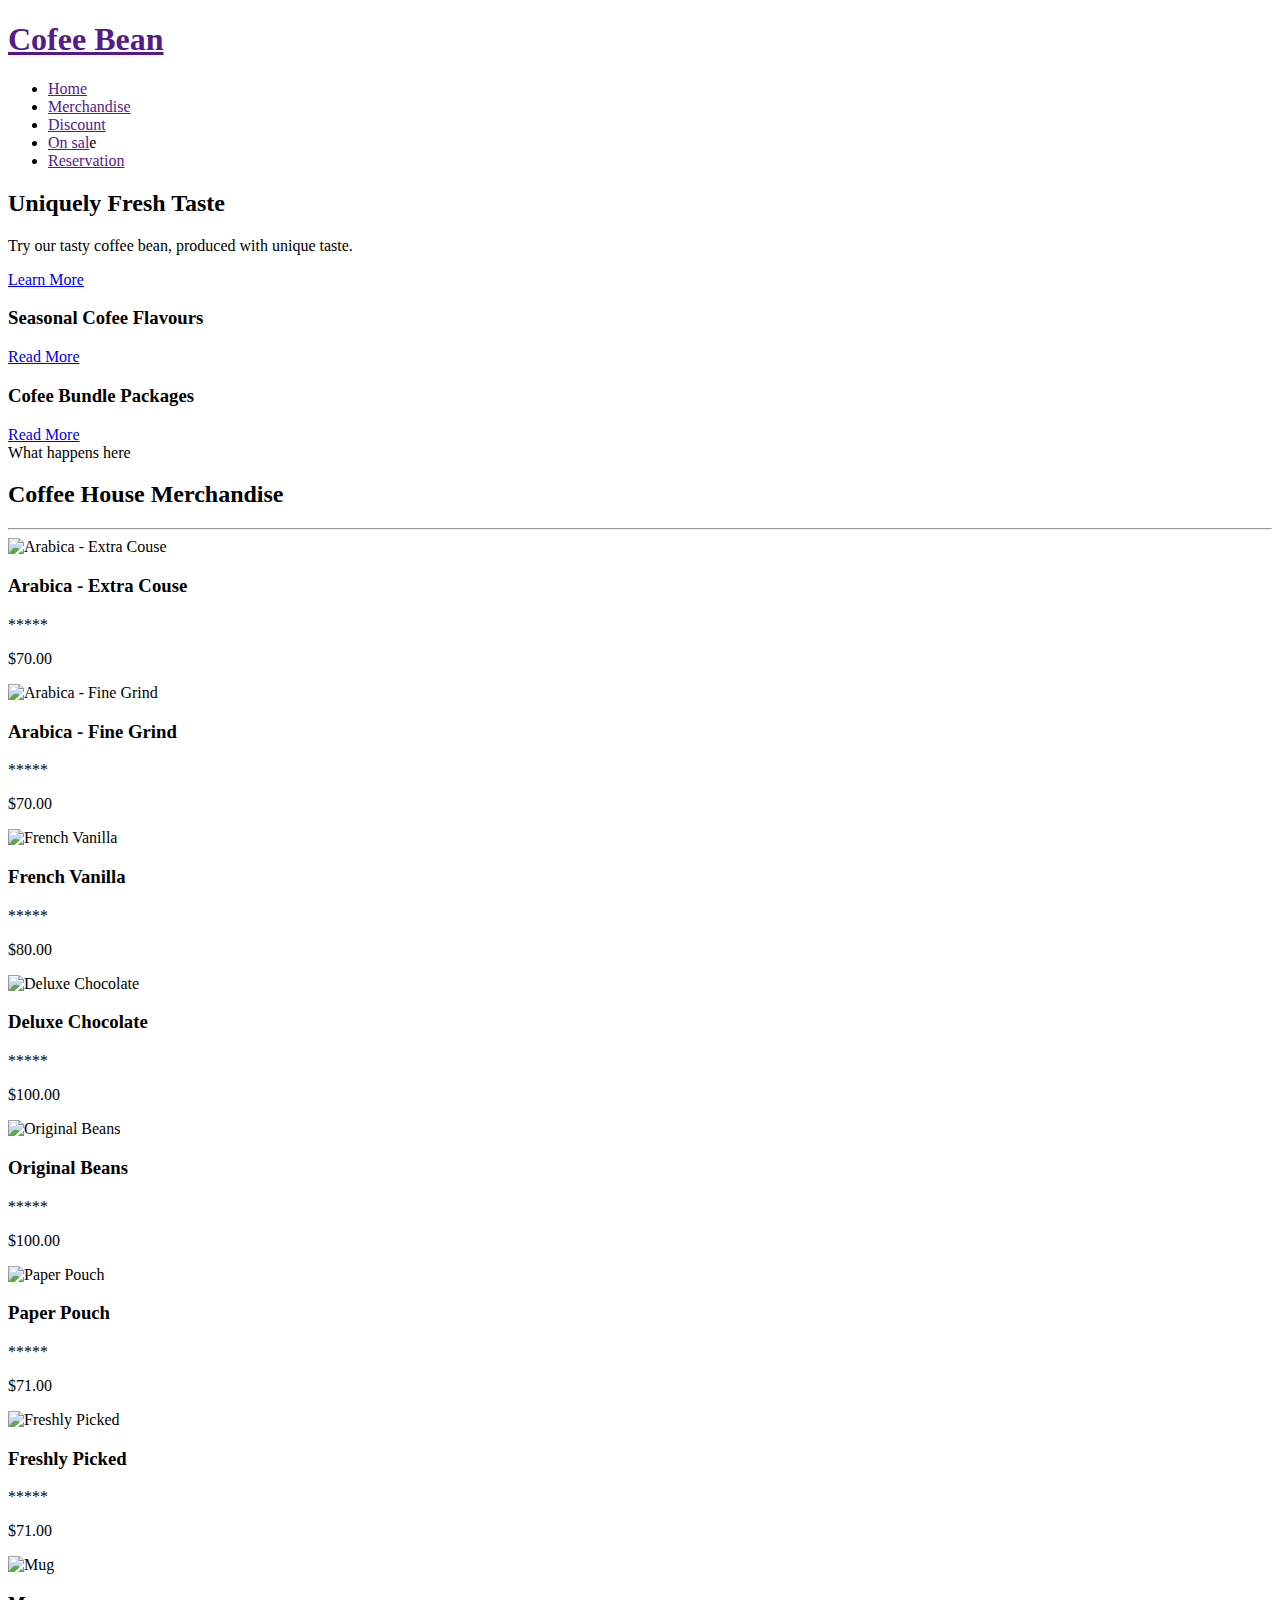
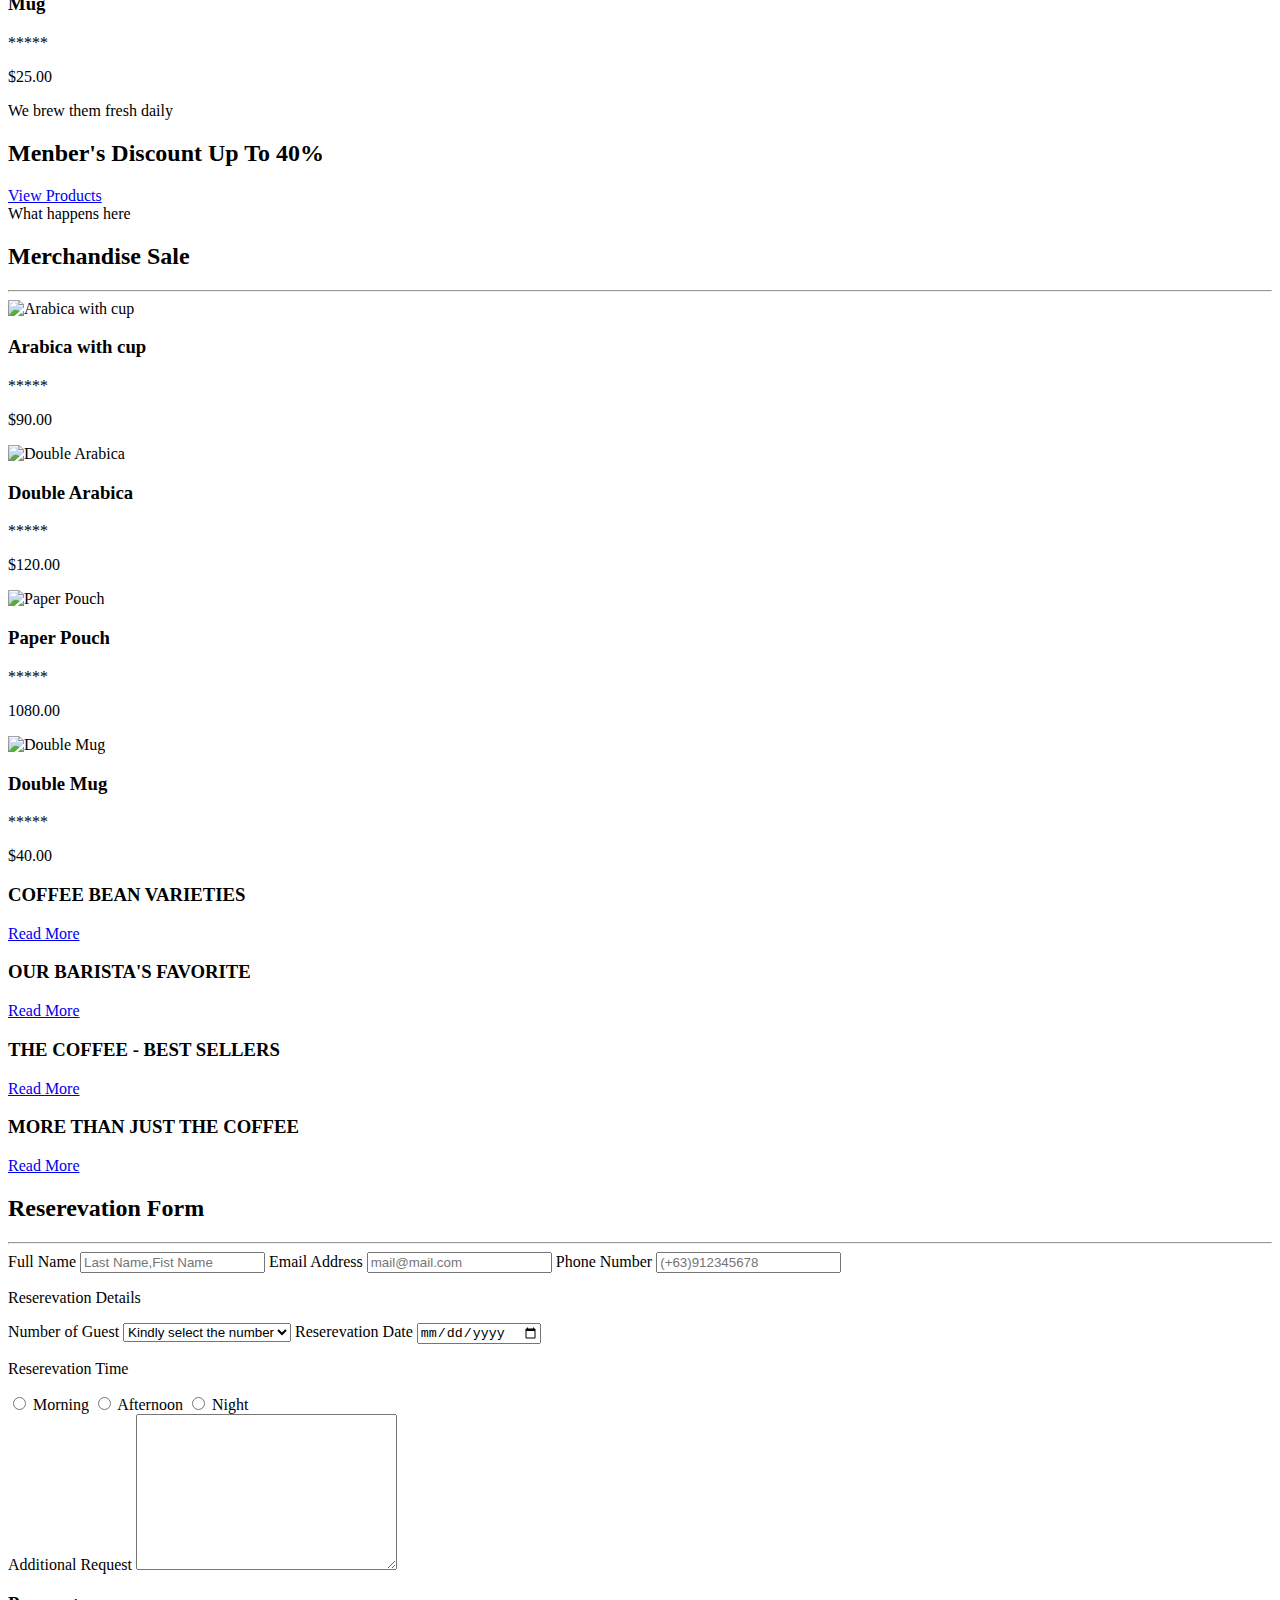
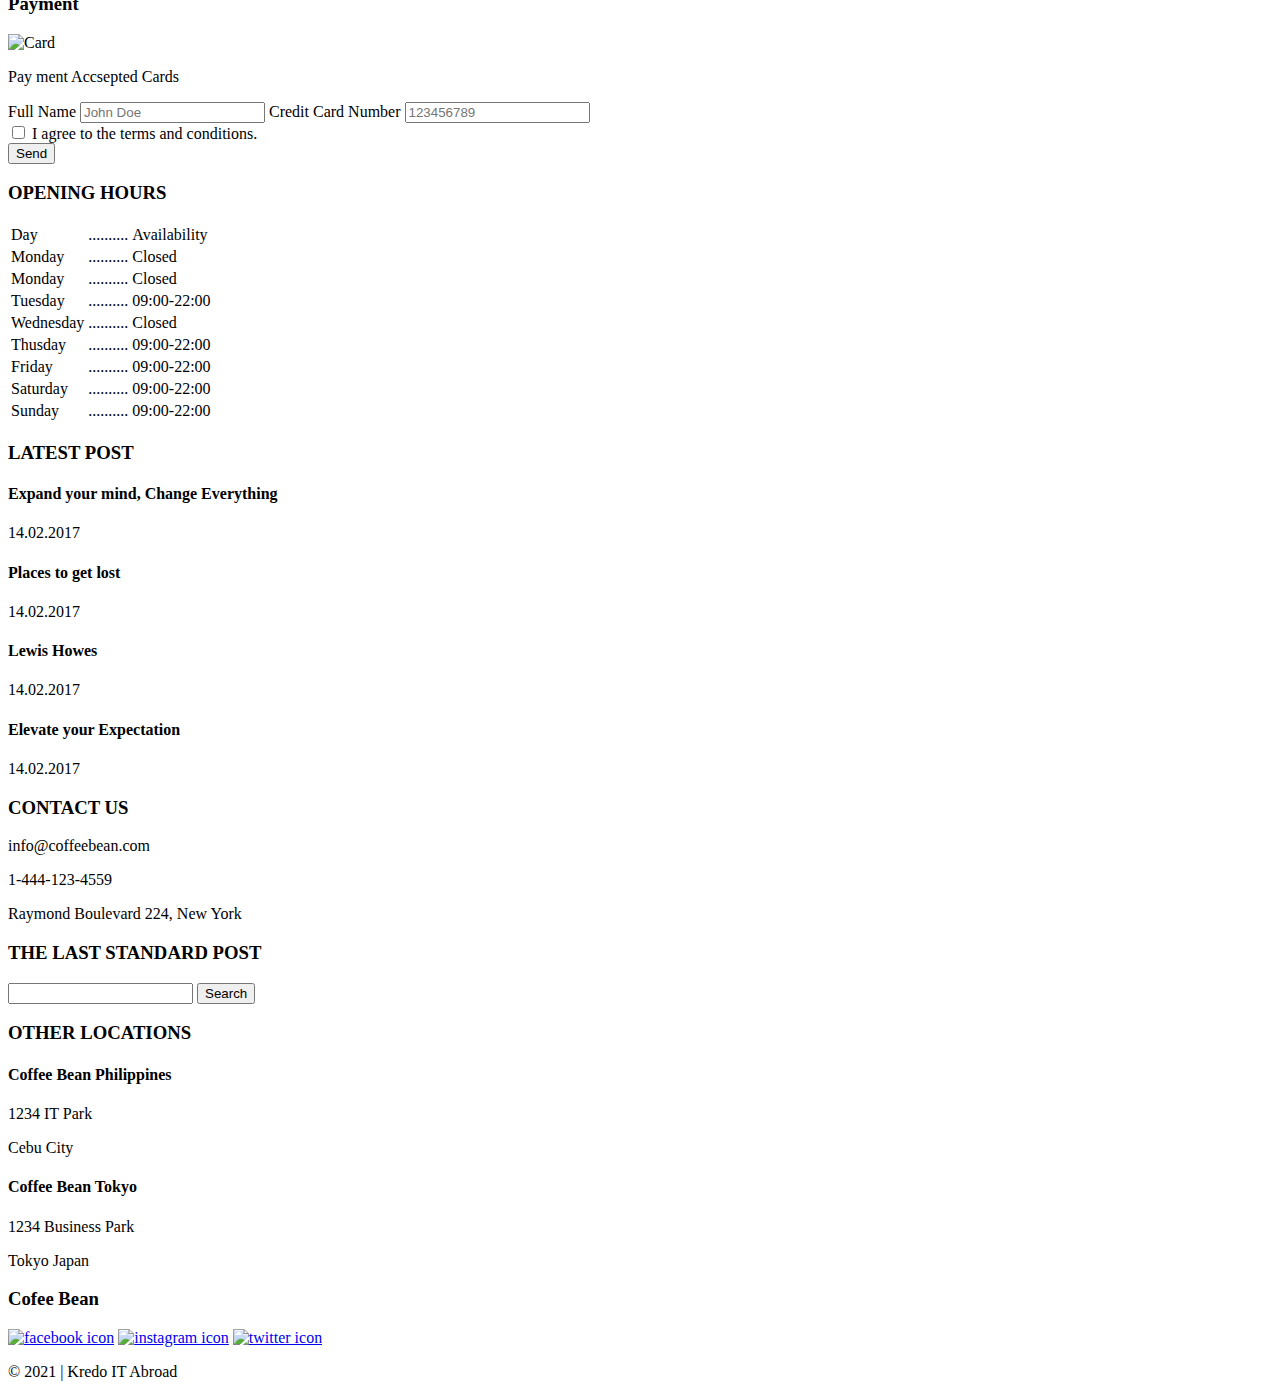
==== index.html @ 8b47f114 "first commit" ====
<!DOCTYPE html>
<html lang="en">
<head>
  <meta charset="UTF-8">
  <meta http-equiv="X-UA-Compatible" content="IE=edge">
  <meta name="viewport" content="width=device-width, initial-scale=1.0">
  <title>Coffee Bean</title>
  <link rel="stylesheet" href="../cofee-bean/assets/styles/style.css">
</head>
<body>
  <div class="wrapper">
    <!-- header section 1 -->
    <div class="nav">
      <h1><a href="">Cofee Bean</a></h1>
      <ul>
        <li><a href="">Home</a></li>
        <li><a href="">Merchandise</a></li>
        <li><a href="">Discount</a></li>
        <li><a href="">On sal</a>e</li>
        <li><a href="">Reservation</a></li>
      </ul>
    </div>

    <!-- Banner Area -->
    <div class="banner" id="banner">
      <div class="banner-text">
        <h2> Uniquely <span> Fresh Taste </span> </h2>
        <p> Try our tasty coffee bean, produced with unique taste. </p>
        <a href="#"> Learn More </a>
      </div>
    </div>

    <!-- Ads Area -->
    <div class="ads" id="ads">

      <div class="ads-items ads-item1">
        <div class="ads-text">
          <h3>Seasonal Cofee Flavours</h3>
          <a href="#"> Read More </a>
        </div>
      </div>
        <div class="ads-items ads-item2">
          <div class="ads-text">
            <h3> Cofee Bundle Packages</h3>
            <a href="#"> Read More </a>
          </div>
        </div>
      
    </div>

    <!-- Merchandaise Area -->
    <div class="merch" id="merch">
      <div class="section-header">
          <span>What happens here</span>
          <h2>Coffee House Merchandise</h2>
          <hr>
      </div>

      <div class="merch-gallery">
          <div class="merch-items">
            <img src="../cofee-bean/assets/images/merch-img1.jpg"   alt="Arabica - Extra Couse">
            <h3>Arabica -  Extra Couse</h3>
            <span>*****</span>
            <p>$70.00</p>
          </div>
          <div class="merch-items">
          <img src="../cofee-bean/assets/images/merch-img2.jpg"   alt="Arabica - Fine Grind">
          <h3>Arabica - Fine Grind</h3>
          <span>*****</span>
          <p>$70.00</p>
          </div>
          <div class="merch-items">
        <img src="../cofee-bean/assets/images/merch-img3.jpg"   alt="French Vanilla">
        <h3>French Vanilla</h3>
        <span>*****</span>
        <p>$80.00</p>
          </div>
          <div class="merch-items">
        <img src="../cofee-bean/assets/images/merch-img4.jpg"   alt="Deluxe Chocolate">
        <h3>Deluxe Chocolate</h3>
        <span>*****</span>
        <p>$100.00</p>
          </div>
          <div class="merch-items">
        <img src="../cofee-bean/assets/images/merch-img5.jpg"   alt="Original Beans">
        <h3>Original Beans</h3>
        <span>*****</span>
        <p>$100.00</p>
          </div>
          <div class="merch-items">
        <img src="../cofee-bean/assets/images/merch-img6.jpg"   alt="Paper Pouch">
        <h3>Paper Pouch</h3>
        <span>*****</span>
        <p>$71.00</p>
          </div>
          <div class="merch-items">
        <img src="../cofee-bean/assets/images/merch-img7.jpg"   alt="Freshly Picked">
        <h3>Freshly Picked</h3>
        <span>*****</span>
        <p>$71.00</p>
          </div>
          <div class="merch-items">
        <img src="../cofee-bean/assets/images/merch-img8.jpg"   alt="Mug">
        <h3>Mug</h3>
        <span>*****</span>
        <p>$25.00</p>
          </div>
      </div>
    </div>

    <!-- Discount Area -->
    <div class="discount" id="discount">
      <div class="discount-text">
        <span> We brew them fresh daily </span>
        <h2> Menber's Discount Up To 40%</h2>
        <a href="#">View Products</a>
      </div>
    </div>


 <!-- Merchandaise Area No2 -->
 <div class="merch" id="merch">
  <div class="section-header">
      <span>What happens here</span>
      <h2>Merchandise Sale</h2>
      <hr>
  </div>

  <div class="merch-gallery">
      <div class="merch-items">
        <img src="../cofee-bean/assets/images/merch-img9.jpg"   alt="Arabica with cup">
        <h3>Arabica with cup</h3>
        <span>*****</span>
        <p>$90.00</p>
      </div>
      <div class="merch-items">
        <img src="../cofee-bean/assets/images/merch-img10.jpg"   alt="Double Arabica">
        <h3>Double Arabica</h3>
        <span>*****</span>
        <p>$120.00</p>
      </div>
      <div class="merch-items">
        <img src="../cofee-bean/assets/images/merch-img11.jpg"   alt=" Paper Pouch ">
        <h3>Paper Pouch</h3>
        <span>*****</span>
        <p>1080.00</p>
      </div>
      <div class="merch-items">
        <img src="../cofee-bean/assets/images/merch-img12.jpg"   alt="Double Mug">
        <h3>Double Mug</h3>
        <span>*****</span>
        <p>$40.00</p>
      </div>
    </div>
  </div>

<!-- Ads Area no2 -->
<div class="ads" id="ads-2">

  <div class="ads-items ads-item3">
    <div class="ads-text">
      <h3>COFFEE BEAN VARIETIES</h3>
      <a href="#"> Read More </a>
    </div>
  </div>
    <div class="ads-items ads-item4">
      <div class="ads-text">
        <h3> OUR BARISTA'S FAVORITE</h3>
        <a href="#"> Read More </a>
      </div>
    </div>
    <div class="ads-items ads-item5">
      <div class="ads-text">
        <h3>THE COFFEE - BEST SELLERS</h3>
        <a href="#"> Read More </a>
      </div>
    </div>
      <div class="ads-items ads-item6">
        <div class="ads-text">
          <h3> MORE THAN JUST THE COFFEE </h3>
          <a href="#"> Read More </a>
        </div>
      </div>
  
    
</div>


<!-- reservation form -->

<div class="reserevation" id="reservation">
    <div class="section-header">
        <h2> Reserevation Form </h2>
        <hr>
    </div>
    <form action="" method="">
      <div class="form-group">
          <label for="full-name">Full Name</label>
          <input type="text" id="full-name" name="full_name" placeholder="Last Name,Fist Name" required>
          <label for="email">Email Address</label>
          <input type="email" id="email" name="email" placeholder="mail@mail.com" required>
          <label for="phone-number">Phone Number</label>
          <input type="tel" id="phone-number" name="phone_number" placeholder="(+63)912345678">

          <p>Reserevation Details</p>

          <label for="guest-num">Number of Guest</label>
          <select name="guest_number" id="guest-number" required>
            <option value= "selected displed" > Kindly select the number </option>
            <option value= "1" > 1 </option>
            <option value= "2" > 2 </option>
            <option value= "3" > 3 </option>
            <option value= "4" > 4 </option>
            <option value= "more than 4" > More than 4 </option>
          </select>

          <label for="res-date">Reserevation Date </label>
            <input type="date" name="res-date" id="res-date" required>
          
          <p>Reserevation Time</p>
          
          <div class="res-time">
            <input type="radio" name="res-time" id="am" value="am">
            <label for="am"> Morning</label>
            <input type="radio" name="res-time" id="res_time">
            <label for="pm">Afternoon</label>
            <input type="radio" name="res-time" id="res_time">
            <label for="night"> Night </label>
          </div>
          




      </div>
      <div class="form-group">
        <label for="requests"> Additional Request </label>
        <textarea name="requests" id="requests" cols="30" rows="10"></textarea>

        <h3> Payment </h3>
        <div class="icons"><img src="../cofee-bean/assets/images/reservation-cards.png" alt="Card"></div>
        
        <p> Pay ment Accsepted Cards</p>
        <label for="cc-name"> Full Name </label>
        <input type="text" name="cc_name" id="cc-name" placeholder="John Doe" required>
        <label for="cc-num"> Credit Card Number </label>
        <input type="number" name="cc_num" id="cc-num" placeholder="123456789" required>
        
        <div class="res-agreement">
            <input type="checkbox" name="agree" id="agree">
            <label for="checkbox">I agree to the terms and conditions.</label>
        </div>
        <input type="submit" value="Send" name="submit" id="submit">
        <!-- <input type="submit" value="Send" name="submit" > -->
      </div>
    </form>
  </div>

  <!--  footer area  -->

  <div class="footer">
    <div class="footer-contents">
        <div class="footer-widgets">
          <h3>OPENING HOURS</h3>
          <table>
            <tr>
              <td>Day</td>
              <td>..........</td>
              <td>Availability</td>
            </tr>

            <tr>
              <td>Monday</td>
              <td>..........</td>
              <td>Closed</td>
            </tr>
            <tr>
              <td>Monday</td>
              <td>..........</td>
              <td>Closed</td>
            </tr>
            <tr>
              <td>Tuesday</td>
              <td>..........</td>
              <td>09:00-22:00</td>
            </tr><tr>
              <td>Wednesday</td>
              <td>..........</td>
              <td>Closed</td>
            </tr><tr>
              <td>Thusday</td>
              <td>..........</td>
              <td>09:00-22:00</td>
            </tr>
            <tr>
              <td>Friday</td>
              <td>..........</td>
              <td>09:00-22:00</td>
            </tr>
            <tr>
              <td>Saturday</td>
              <td>..........</td>
              <td>09:00-22:00</td>
            </tr>
            <tr>
              <td>Sunday</td>
              <td>..........</td>
              <td>09:00-22:00</td>
            </tr>
          </table>
        </div>
        <div class="footer-widgets">
            <h3> LATEST POST </h3>

            <h4> Expand your mind, Change Everything </h4>
            <p> 14.02.2017 </p>

            <h4>Places to get lost</h4>
            <p>14.02.2017</p>

            <h4>Lewis Howes</h4>
            <p>14.02.2017</p>

            <h4>Elevate your Expectation</h4>
            <p>14.02.2017</p>
        </div>
        <div class="footer-widgets">
            <h3>CONTACT US</h3>
            <p>info@coffeebean.com</p>
            <p>1-444-123-4559</p>
            <p>Raymond Boulevard 224, New York</p>
            <h3>THE LAST STANDARD POST</h3>

            <label for="site-search"></label>
            <input type="search" id="search" name="search">
            <button>Search</button>
        </div>

        <div class="footer-widgets">
            <h3>OTHER LOCATIONS</h3>
            <h4>Coffee Bean Philippines</h4>
            <p>1234 IT Park</p>
            <p>Cebu City</p>
            <h4>Coffee Bean Tokyo</h4>
            <p>1234 Business Park</p>
            <p>Tokyo Japan</p>
        </div>
    </div>
    </div>
    <!-- footer social -->
        <div class="footer-social">
            <div class="soical-widgets">
                <h3>Cofee Bean</h3>
            </div>
            <div class="soical-widgets">
                <a href="http://www.facebook.com"><img src="../cofee-bean/assets/images/icon-fb.png" alt="facebook icon"></a>
                <a href="http://www.instagram.com"><img src="../cofee-bean/assets/images/icon-ig.png" alt="instagram icon"></a>
                <a href="http://www.twitter.com"><img src="../cofee-bean/assets/images/icon-tw.png" alt="twitter icon"></a>
            </div>
            <div class="soical-widgets">
                <p>&copy; 2021 | Kredo IT Abroad</p>
            </div>
        </div>


  </div>

  

    <!--  end of wrapper -->
</div>
</body>
</html>
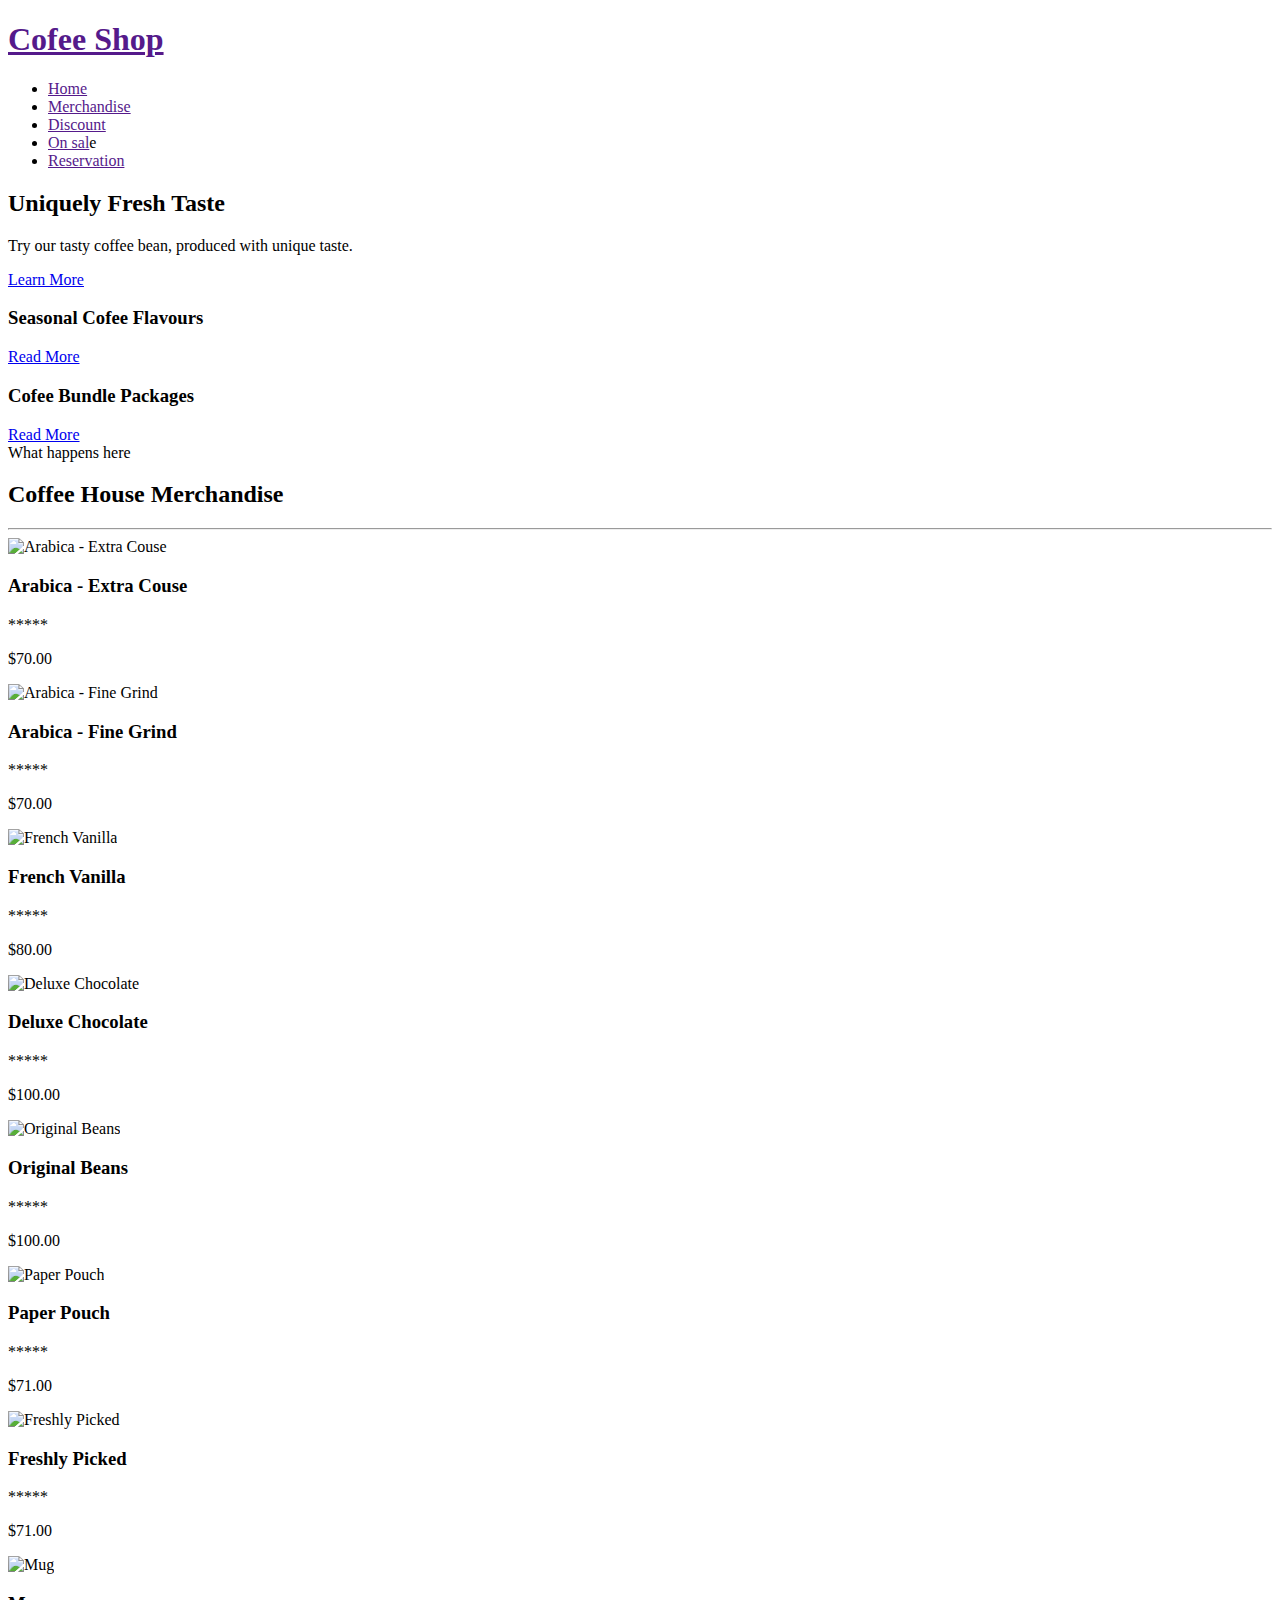
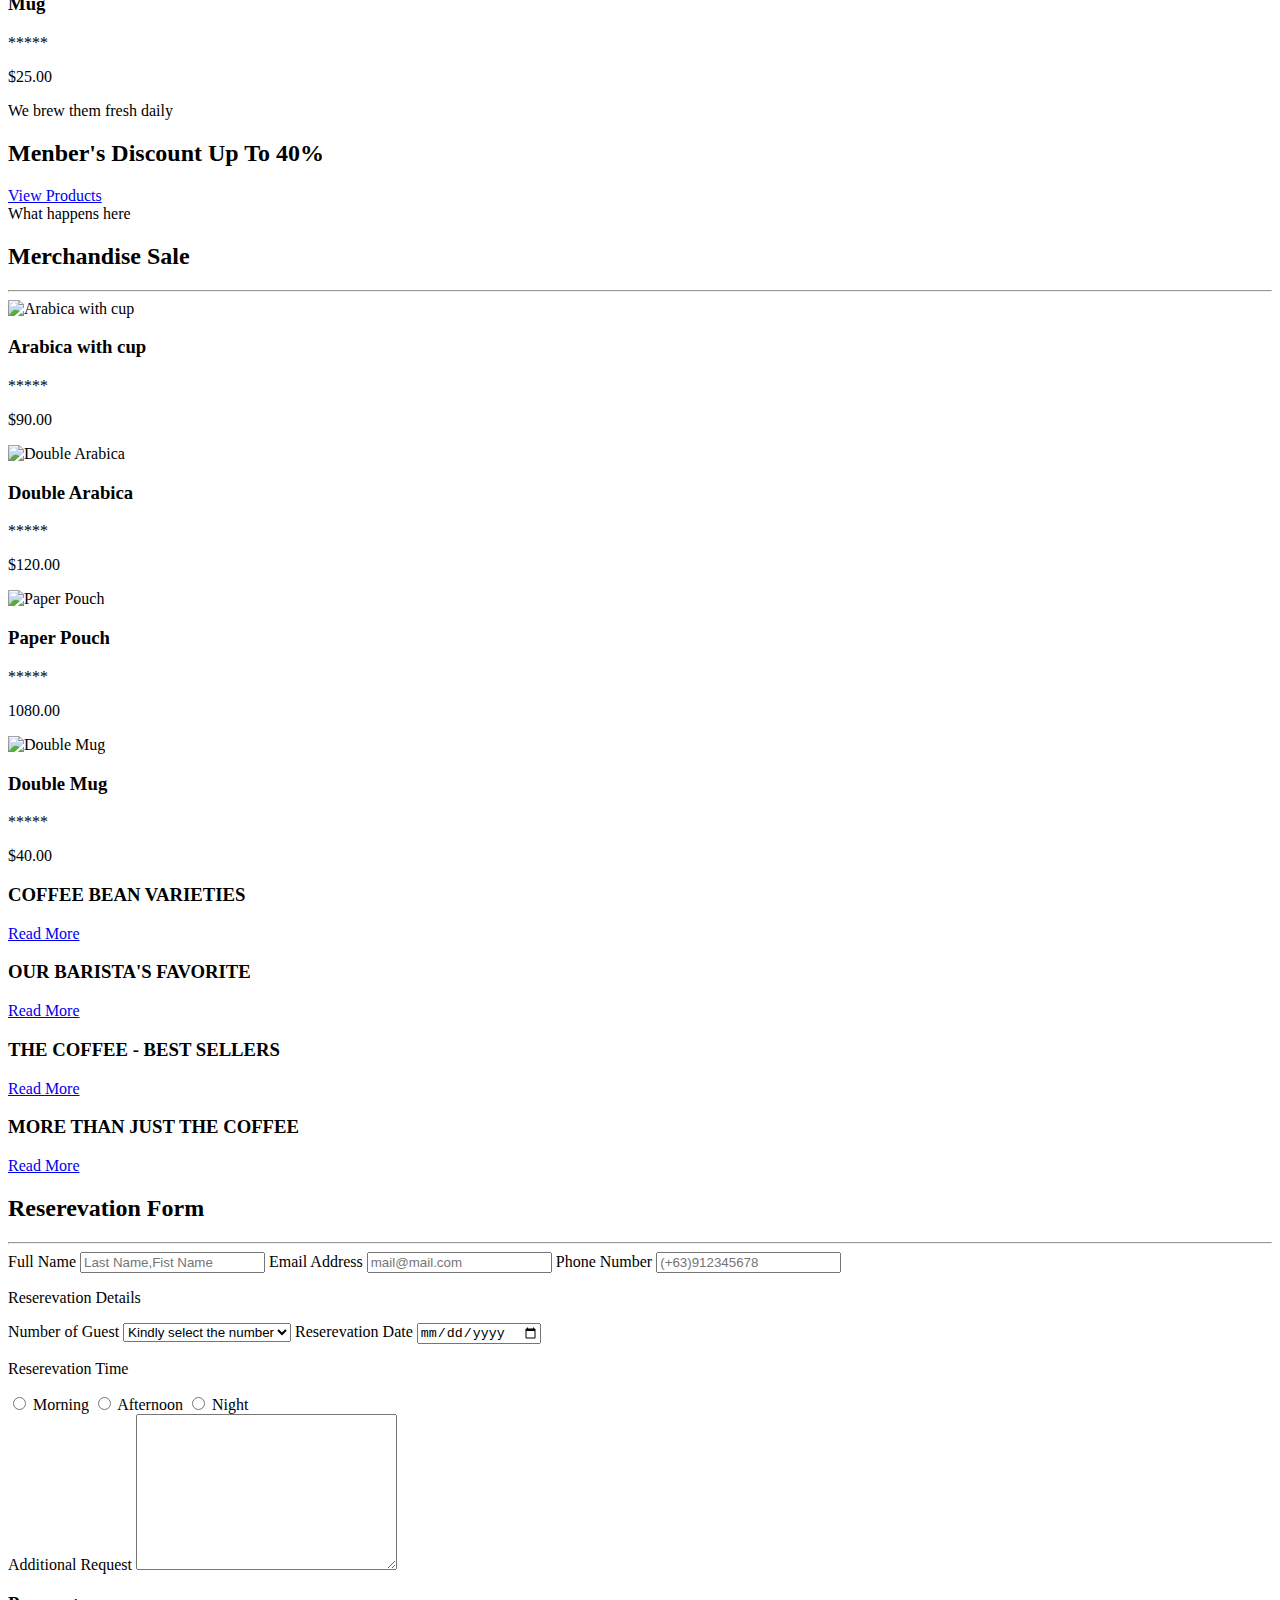
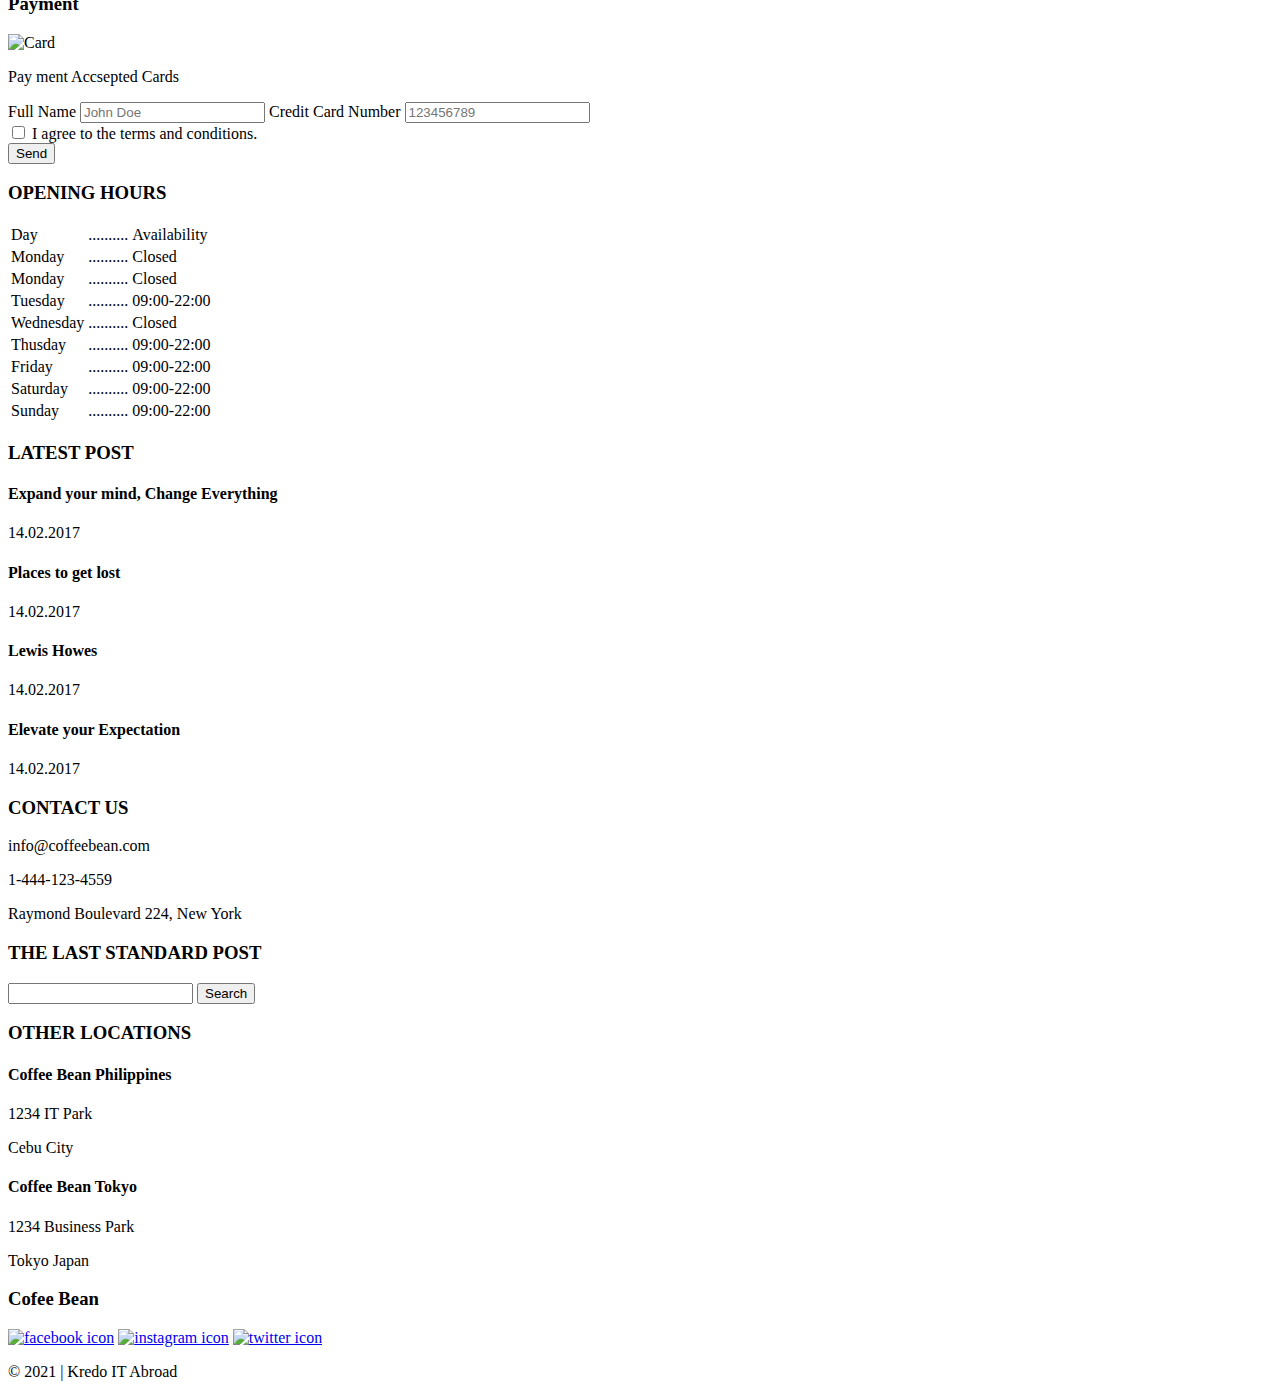
==== commit ee5baf6c: "name-change" ====
--- a/index.html
+++ b/index.html
@@ -11,7 +11,7 @@
   <div class="wrapper">
     <!-- header section 1 -->
     <div class="nav">
-      <h1><a href="">Cofee Bean</a></h1>
+      <h1><a href="">Cofee Shop</a></h1>
       <ul>
         <li><a href="">Home</a></li>
         <li><a href="">Merchandise</a></li>
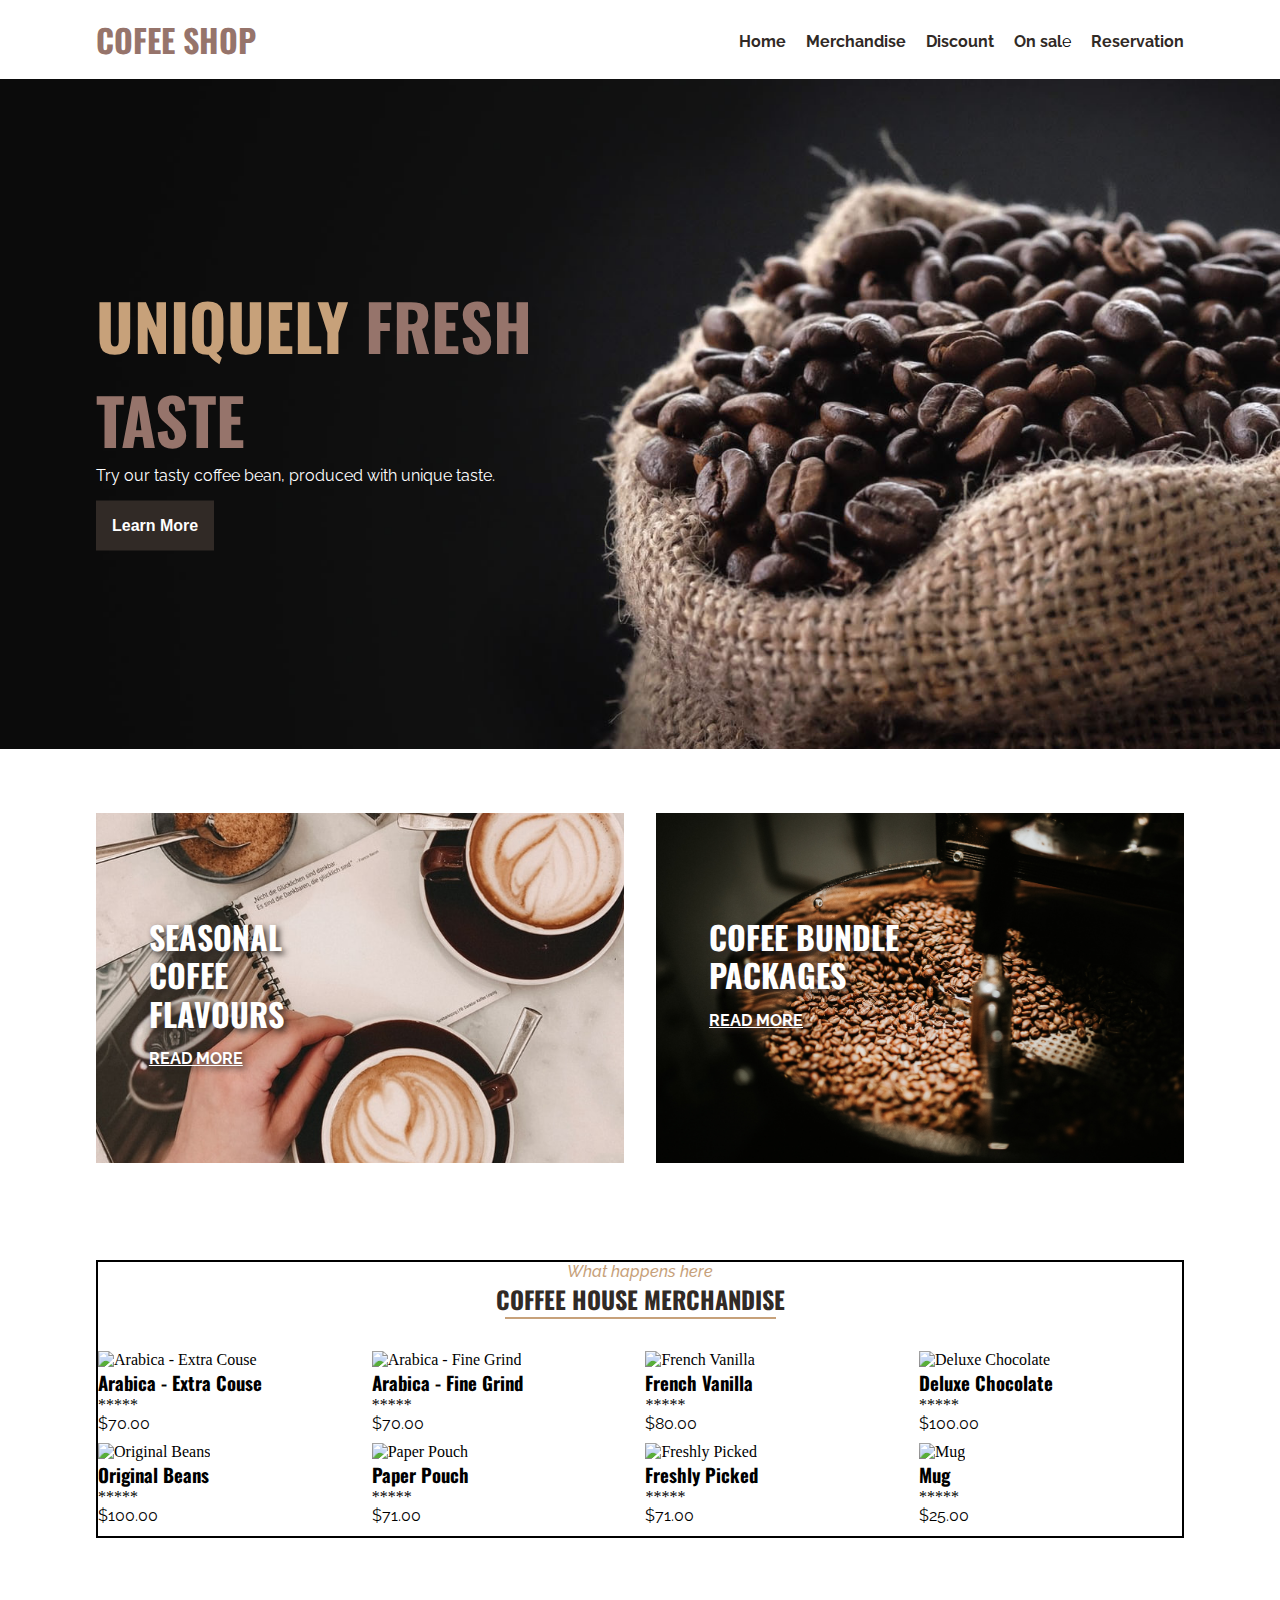
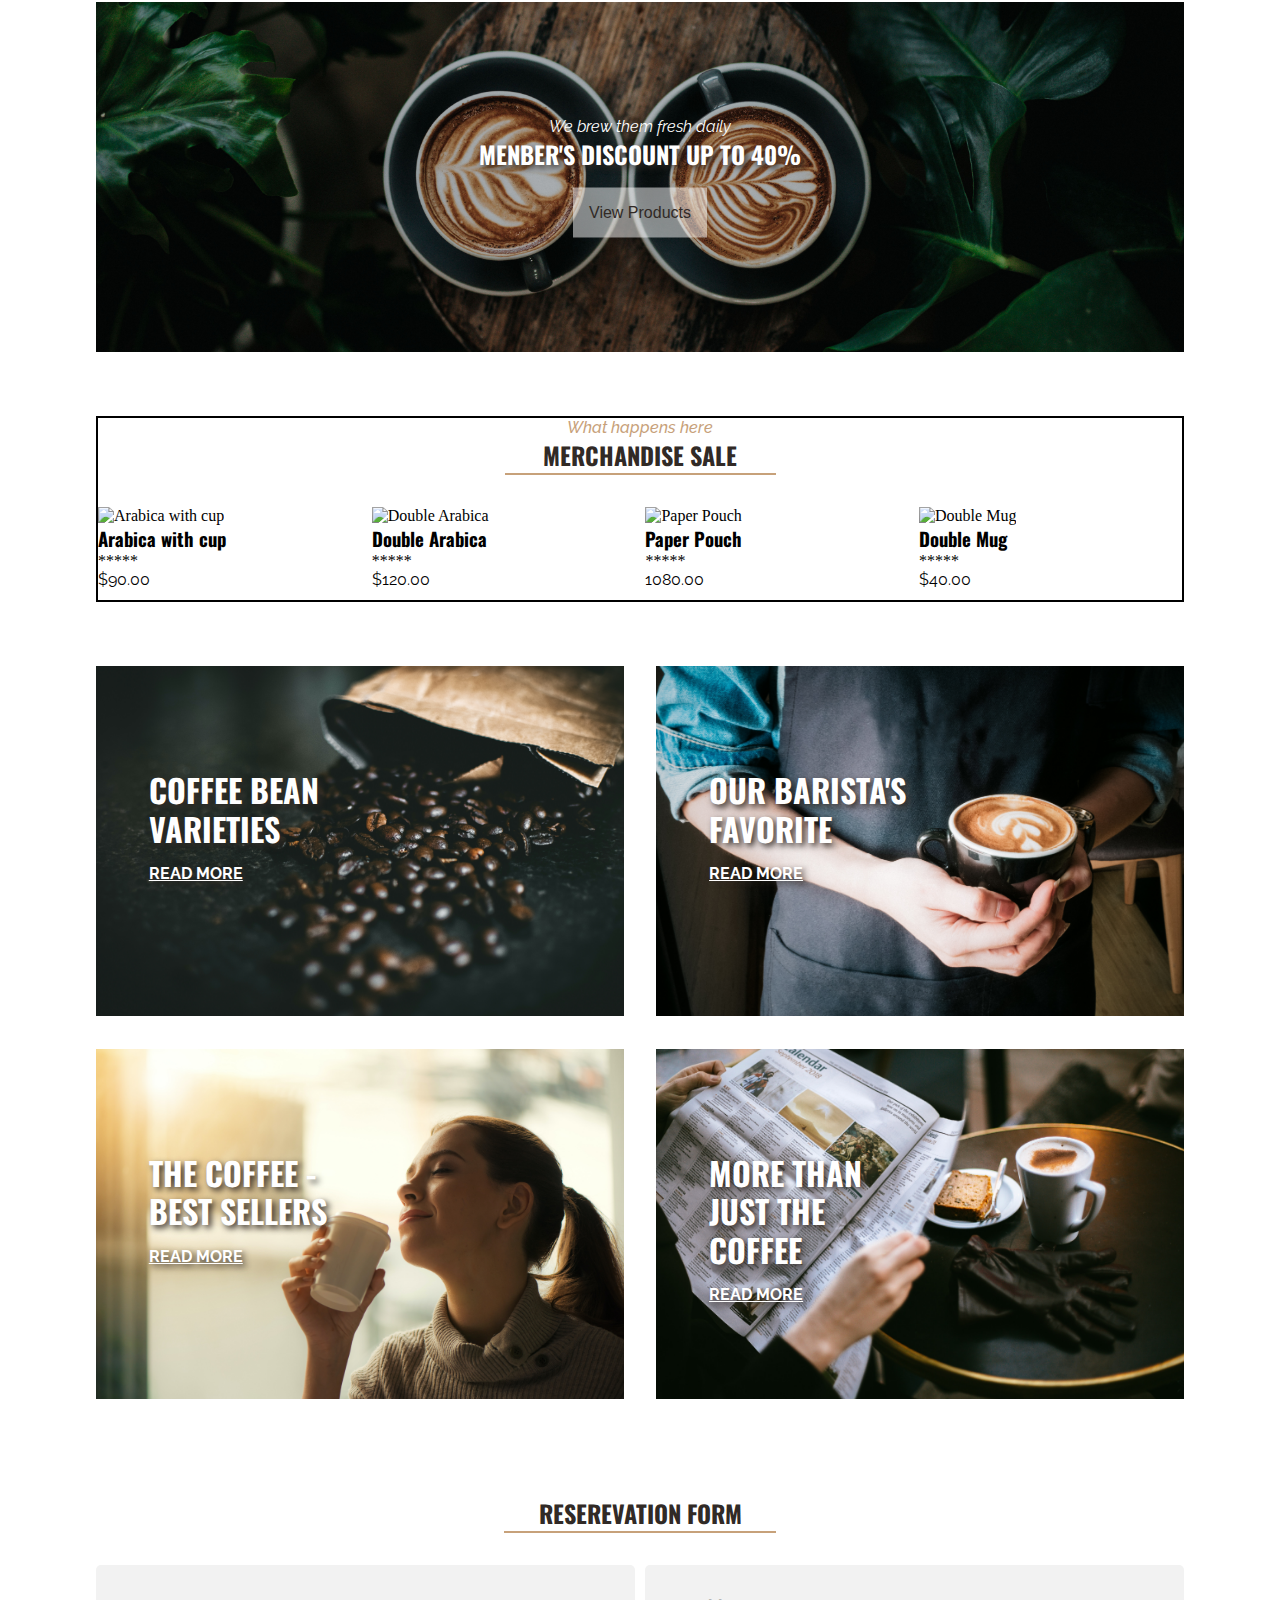
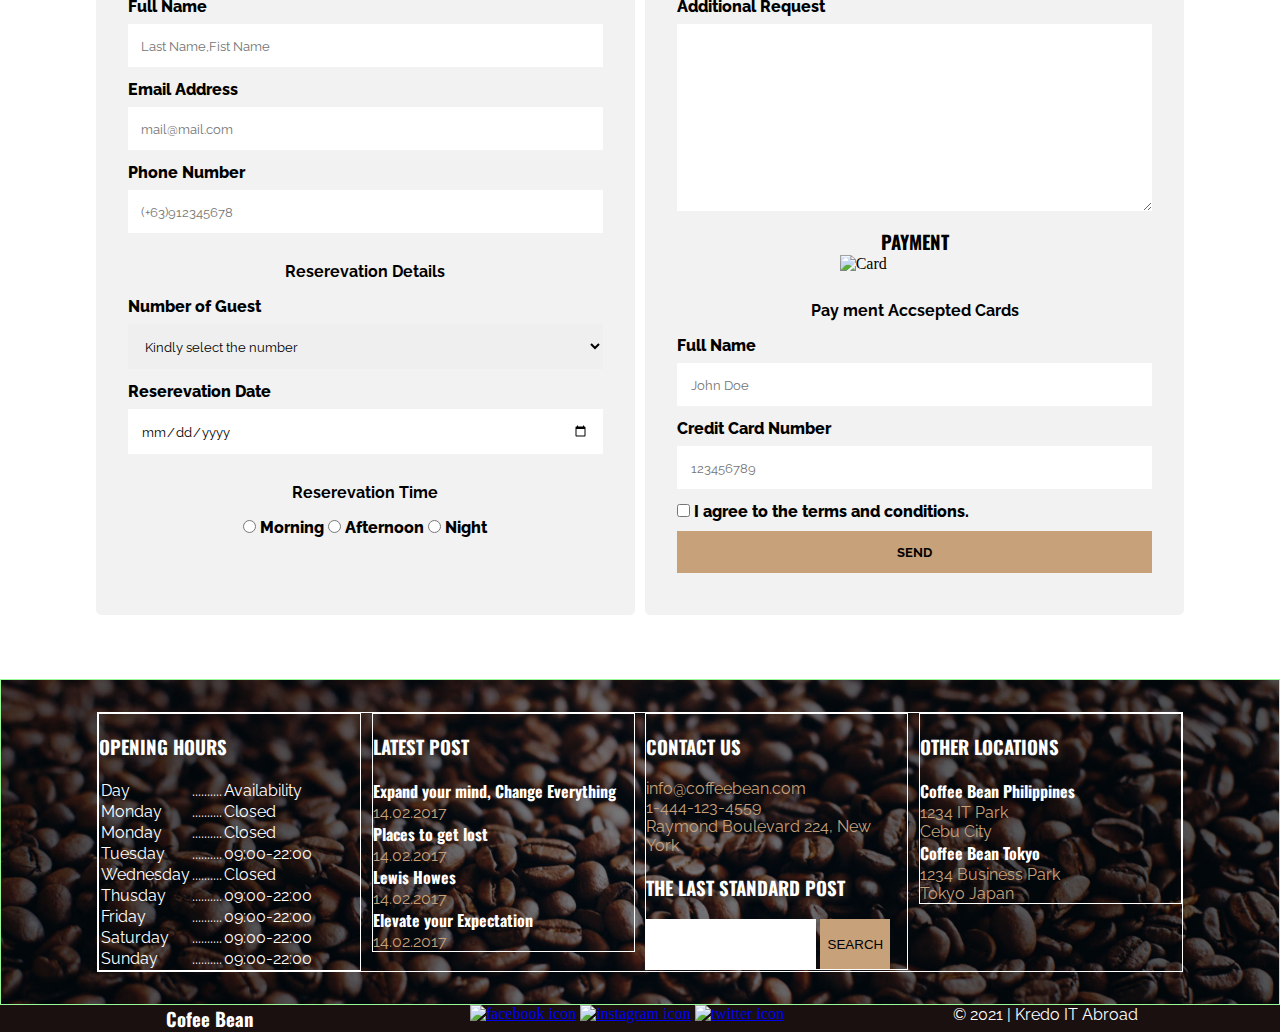
==== commit 8d822b41: "message-2" ====
--- a/index.html
+++ b/index.html
@@ -5,7 +5,7 @@
   <meta http-equiv="X-UA-Compatible" content="IE=edge">
   <meta name="viewport" content="width=device-width, initial-scale=1.0">
   <title>Coffee Bean</title>
-  <link rel="stylesheet" href="../cofee-bean/assets/styles/style.css">
+  <link rel="stylesheet" href="assets/styles/style.css">
 </head>
 <body>
   <div class="wrapper">
--- a/assets/styles/style.css
+++ b/assets/styles/style.css
@@ -0,0 +1,569 @@
+@import url('https://fonts.googleapis.com/css2?family=Oswald:wght@700&family=Raleway&display=swap');
+
+/* 
+    font-family: 'Oswald', sans-serif;
+    font-family: 'Raleway', sans-serif;
+    color values:
+        #96746b
+        #c7a17a
+        #312a26
+        #ffffff
+        #f2f2f2
+ */
+
+ /* Reset Declaration */
+ *{
+  box-sizing: border-box;
+  margin: 0;
+  padding: 0;
+  border: 0;
+  outline: 0;
+ }
+
+ h1,h2,h3,h4,h5,h6{
+  font-family: 'Oswald', sans-serif;
+ }
+
+p,li,td,th,label{
+  font-family: 'Raleway', sans-serif;
+}
+
+.wrapper{
+  width: 100%;
+  margin: auto;
+}
+
+/* header section 1 */
+.nav{
+  /* border: 4px solid red; */
+  width: 85%;
+  margin: 1em auto;
+  overflow: auto;
+}
+.nav h1{
+  /* border: 2px dashed purple; */
+  float: left;
+  width: 50%;
+  text-transform: uppercase;
+}
+.nav ul{
+  /* border: 2px dashed green; */
+  float: left;
+  text-align: right;
+  padding-top: 1em;
+  width: 50%;
+}
+
+.nav h1 a{
+  font-family: 'Oswald',sans-serif;
+  color: #96746b;
+  text-decoration: none;
+}
+
+.nav ul li {
+  display: inline-block;
+  margin-left: 1em;
+}
+
+.nav ul a {
+  font-family: 'Ralway' sans-serif;
+  font-weight: 700;
+  color: #312a26;
+  text-decoration: none;
+}
+
+/* 2. Banner Area */
+.banner {
+  background-image: url(../images/banner-bg.jpg);
+  background-size: cover;
+  background-position: center;
+  position: relative;
+  width: 100%;
+  height: 670px;
+}
+
+.banner-text {
+  position: absolute;
+  top: 50%;
+  left: 7.5%;
+  width: 45%;
+  transform: translateY(-50%);
+}
+
+.banner-text h2 {
+  color: #c7a17a;
+  font-size: 4em;
+  text-transform: uppercase;
+}
+
+.banner-text h2 span {
+  color: #96746b;
+}
+
+.banner-text p {
+  color: white;
+}
+
+.banner a {
+  text-decoration: none;
+  display: inline-block;
+  padding: 1em;
+  background-color: #312a26;
+  color: #fff;
+  font-family: 'Ralway' , sans-serif;
+  font-weight: 700;
+  margin-top: 1em;
+}
+
+/*  3. Ads Area  */
+.ads {
+  /* background-color: purple; */
+  width: 85%;
+  margin: 4em auto;
+  overflow: auto;
+}
+
+.ads-items {
+  /* border: 2px solid white; */
+  width: 48.5%;
+  float: left;
+  height: 350px;
+  background-size: cover;
+  background-position: center;
+  position: relative;
+  margin-bottom: 3%;
+}
+
+/* 3 ads here myself   */
+
+.ads-item1 {
+  background-image: url(../images/ads-img1.jpg);
+  color: #fff;
+  margin-right: 3%;
+}
+
+.ads-item2 {
+  background-image: url(../images/ads-img2.jpg);
+  color: #fff;
+}
+
+.ads-text {
+  /* border: 2px solid white; */
+  width: 40%;
+  position: absolute;
+  top: 30%;
+  left: 10%;
+}
+
+.ads-text h3 {
+  color: #ffffff;
+  text-transform: uppercase;
+  font-size: 2em;
+  line-height: 1.2em;
+  text-shadow: 3px 3px 6px #312a26;
+}
+
+.ads-text a {
+  color: #ffffff;
+  text-transform: uppercase;
+  font-family: 'Raleway',sans-serif;
+  text-shadow: 3px 3px 6px #312a26;
+  font-weight: 700;
+  margin-top: 1em;
+  display: inline-block;
+}
+
+/* <!-- Merchandaise Area --> */
+
+.merch{
+  width: 85%;
+  margin: 4em auto;
+  border: 2px solid black;
+}
+
+.section-header{
+  /* border: 2px solid rgb(47, 0, 255); */
+  text-align: center;
+}
+
+.section-header span{
+  font-family: 'Raleway',sans-serif;
+  color: #c7a17a;
+  font-weight: 500;
+  font-style: italic;
+}
+
+.section-header h2{
+  text-transform: uppercase;
+  color: #312a26;
+}
+
+.section-header hr{
+  background-color: #c7a17a;
+  margin: auto;
+  height: 2px;
+  width: 25%
+}
+
+/*       merch-gallery        */
+.merch-gallery{
+  /* background-color: aqua; */
+  margin-top: 2em;
+  overflow: auto;
+  /* border: 2px solid black; */
+}
+
+.merch-items{
+  /* border: 2px solid black ; */
+  width: 24.25%;
+  /* 1-row 4-items margin-1%  (100/4)=25-4 */
+  float: left;
+  margin-right: 1%;
+  margin-bottom: 1%;
+}
+
+.merch-items img{
+  width: 100%;
+  height: 350px;
+  object-fit: cover;
+}
+
+.merch-items:nth-child(4),.merch-items:nth-child(8){
+  margin-right: 0;
+}
+
+
+/* discount area */
+.discount {
+  width: 85%;
+  margin: 4em auto;
+  background-image: url(../images/discount-img.jpg);
+  background-size: cover;
+  background-position: center;
+  height: 350px;
+  position: relative;
+}
+
+.discount-text{
+  text-align: center;
+  position: absolute;
+  top: 50%;
+  left: 50%;
+  width: 50%;
+  transform: translate(-50%,-50%);
+}
+
+.discount-text span{
+  font-family: 'Raleway',sans-serif;
+  color: #ffffff;
+  /* font-weight: 500; */
+  font-style: italic;
+}
+
+.discount-text h2{
+  text-transform: uppercase;
+  color: #ffffff;
+  text-shadow: 3px 3px 6px #312a26;
+
+}
+
+.discount-text a{
+  text-decoration: none;
+  display: inline-block;
+  padding: 1em;
+  background-color: rgba(255, 255, 255, 0.502);
+  color: #312a26;
+  font-family: 'Ralway' , sans-serif;
+  margin-top: 1em;
+}
+
+/* ads area no2 */
+.ads-item3 {
+  background-image: url(../images/ads-img3.jpg);
+  color: #fff;
+  margin-right: 3%;
+}
+
+.ads-item4 {
+  background-image: url(../images/ads-img4.jpg);
+  color: #fff;
+}
+
+.ads-item5 {
+  background-image: url(../images/ads-img5.jpg);
+  color: #fff;
+  margin-right: 3%;
+}
+
+.ads-item6 {
+  background-image: url(../images/ads-img6.jpg);
+  color: #fff;
+}
+
+/* resvation form*/
+
+.reserevation{
+  /* background-color: teal; */
+  width: 85%;
+  margin: 4em auto;
+}
+
+.form-group{
+  background-color: #f2f2f2;
+  width: 49.5%;
+  float: left;
+  margin-top: 2em;
+  height: 650px;
+  padding: 2em;
+  border-radius: 5px;
+  
+}
+
+.form-group:nth-child(1){
+  margin-right: 1%;
+}
+
+form{
+  overflow: auto;
+}
+
+
+form input,
+form label, 
+form select,
+form textarea{
+  /* border: 1px solid black; */
+  display: inline-block;
+  width: 100%;
+  font-family: 'Raleway' ,sans-serif;
+  padding: 1em;
+  margin-bottom: 1em;
+}
+
+form label{
+  font-weight: 800;
+  margin-bottom: 0.5em;
+  padding: 0;
+}
+
+form input {
+	margin-bottom: 1em;
+}
+
+.res-time {
+  text-align: center;
+}
+
+.res-time * {
+  width: auto;
+}
+
+form p {
+   margin: 1em;
+   text-align: center;
+   font-weight: 700;
+}
+
+form h3 {
+    text-align: center;
+    text-transform: uppercase;
+}
+
+.icons img {
+    display: block;
+    width: 150px;
+    height: 30px;
+    margin: auto;
+}
+
+.res-agreement * {
+    width: auto;
+    /* margin: 0%;
+    padding: 0%; */
+}
+
+/* 
+form input[type="submit"]{
+  background-color:#c7a17a;
+  font-weight: 700;
+  text-transform: uppercase;
+} */
+
+#submit{
+  background-color:#c7a17a;
+  font-weight: 700;
+  text-transform: uppercase;
+}
+
+
+
+
+
+/* footer area */
+.footer {
+    background-image: url(../images/footer-img.jpg);
+    background-size: cover;
+    background-position: center;
+    padding-top: 2em;
+    padding-bottom: 2em;
+    border: 1px solid palegreen;
+}
+
+.footer-contents {
+    width: 85%;
+    margin: auto;
+    overflow: auto;
+    border: 1px solid white;
+}
+
+.footer-widgets{
+    border: 1px solid white;
+    float: left;
+    margin-right: 1%;
+    width: 24.25%;
+}
+
+.footer-widgets:nth-child(4) {
+    margin-right: 0;
+}
+
+.footer-widgets h3 {
+    color: #fff;
+    text-transform: uppercase;
+    text-shadow: 3px 3px 6px #312a26;
+    margin-top: 1em;
+    margin-bottom: 1em;
+}
+
+.footer-widgets h4 {
+    color: #fff;
+}
+
+.footer-widgets p {
+    color: #c7a17a;
+}
+
+.footer-widgets table {
+    color: #fff;
+}
+
+input[type="search"] {
+    height: 50px;
+    width: 170px;
+}
+
+.footer-widgets button {
+    height: 50px;
+    width: 70px;
+    text-transform: uppercase;
+    background-color:#c7a17a;
+}
+
+.footer-social {
+    width: 100%;
+    background-color: #19100f;
+    color: #fff;
+    overflow: auto;
+}
+
+.soical-widgets {
+    width: 32.66%;
+    /* border: 1px solid ; */
+    float: left;
+    text-align: center;
+}
+
+ .soical-widgets img {
+   /* border: 1px solid yellow; */
+   /* background-size: cover; */
+   width: 1.5em;
+   /* height: 1.5em; */
+   /* float: left; */
+   /* margin-left: 5em; */
+
+}
+
+
+
+
+
+
+  /* border: 2px solid black; */
+  /* background-color:#c7a17a; */
+  /* width: auto; */
+  /* height: 3em; */
+
+
+/*
+#full-name{
+  border: 2px solid black;
+  width: 570px;
+  height: 40px;
+}
+
+#email{
+  border: 2px solid black;
+  width: 570px;
+  height: 40px;
+}
+
+#guest-number{
+  border: 2px solid black;
+  width: 570px;
+  height: 40px;
+}
+
+#phone-number{
+  border: 2px solid black;
+  width: 570px;
+  height: 40px;
+}
+
+#res-date{
+  border: 2px solid black;
+  width: 570px;
+  height: 40px;
+}
+
+
+.reserevation p{
+  text-align: center;
+  margin: 1em auto;
+}
+
+.res-time{
+  text-align: center;
+}
+
+.res-time label{
+  display: inline;
+}
+
+#requests{
+  border: 2px solid black;
+  width: 570px;
+  position: static;
+}
+
+#cc-name{
+  border: 2px solid black;
+  width: 570px;
+  height: 40px;
+}
+
+#cc-num{
+  border: 2px solid black;
+  width: 570px;
+  height: 40px;
+}
+
+#submit{
+  border: 2px solid black;
+  background-color:#c7a17a;
+  width: 570px;
+  height: 3em;
+}
+*/
+
+
+
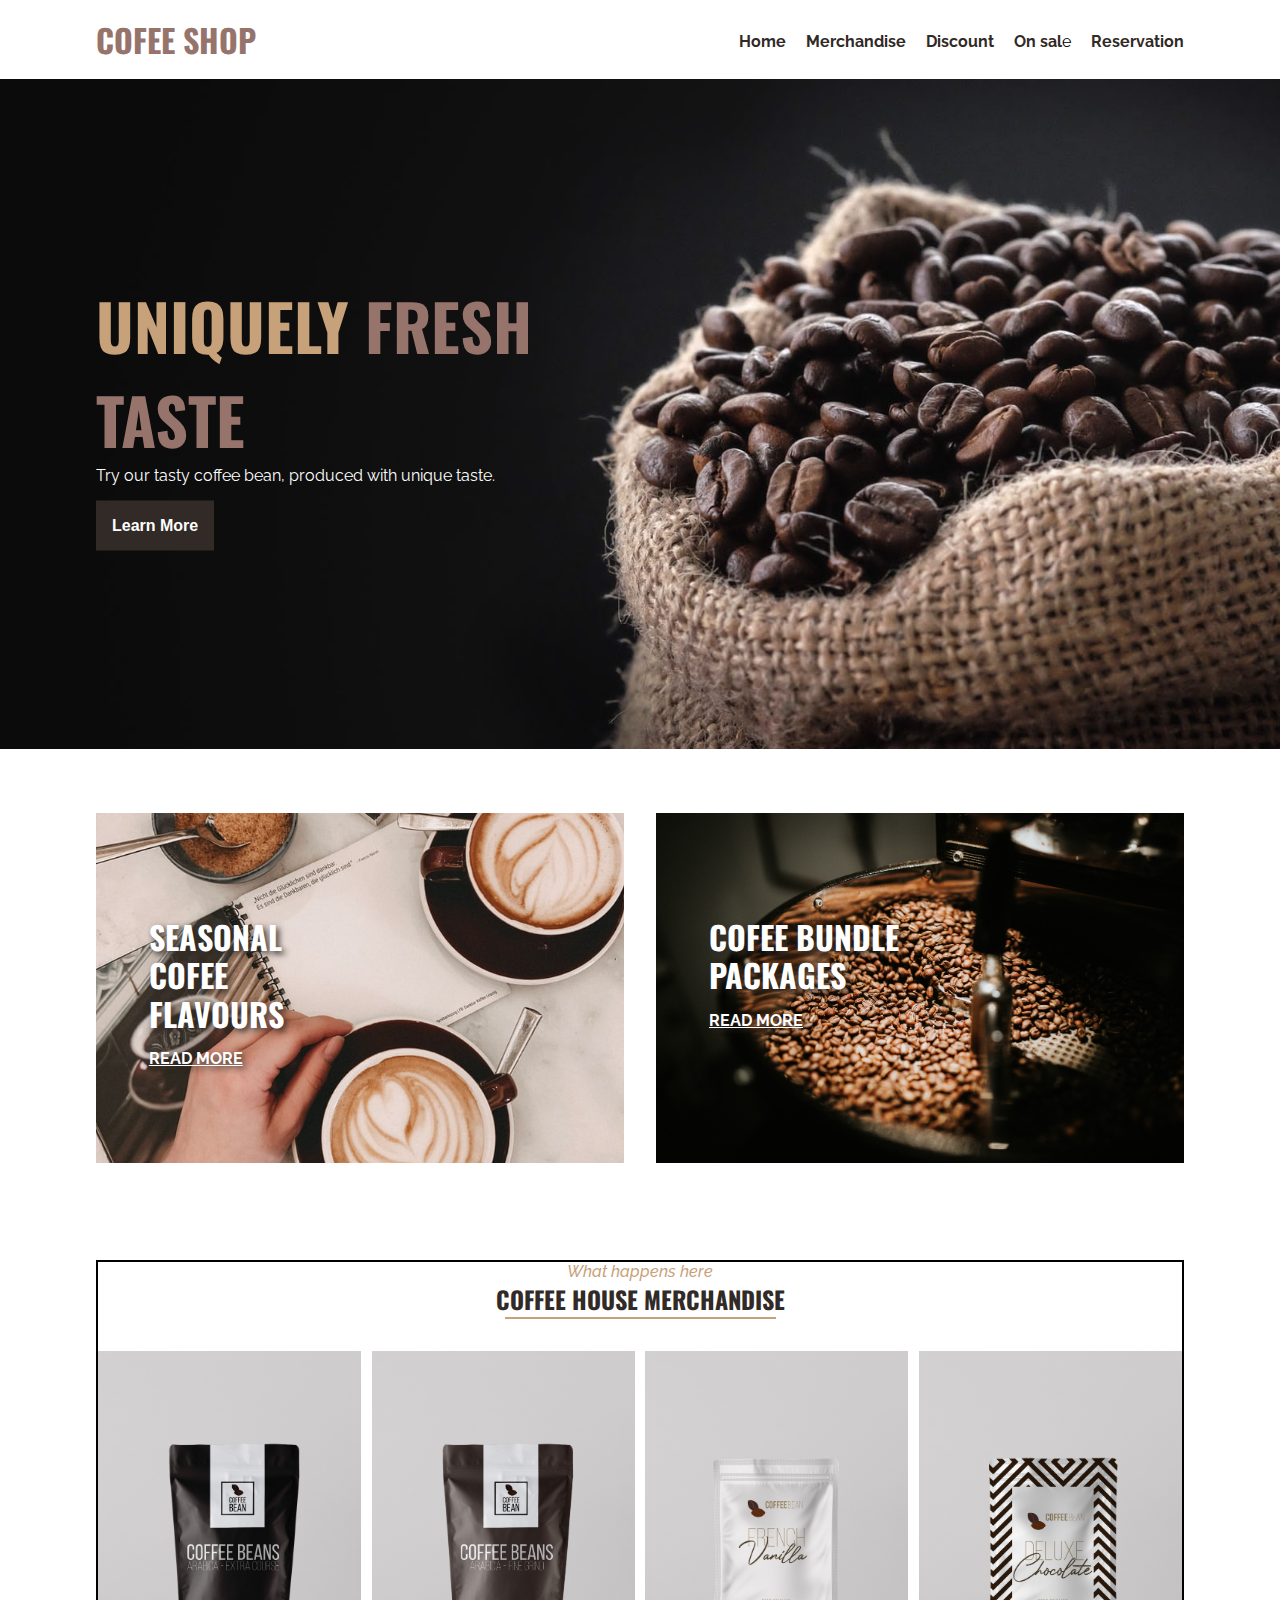
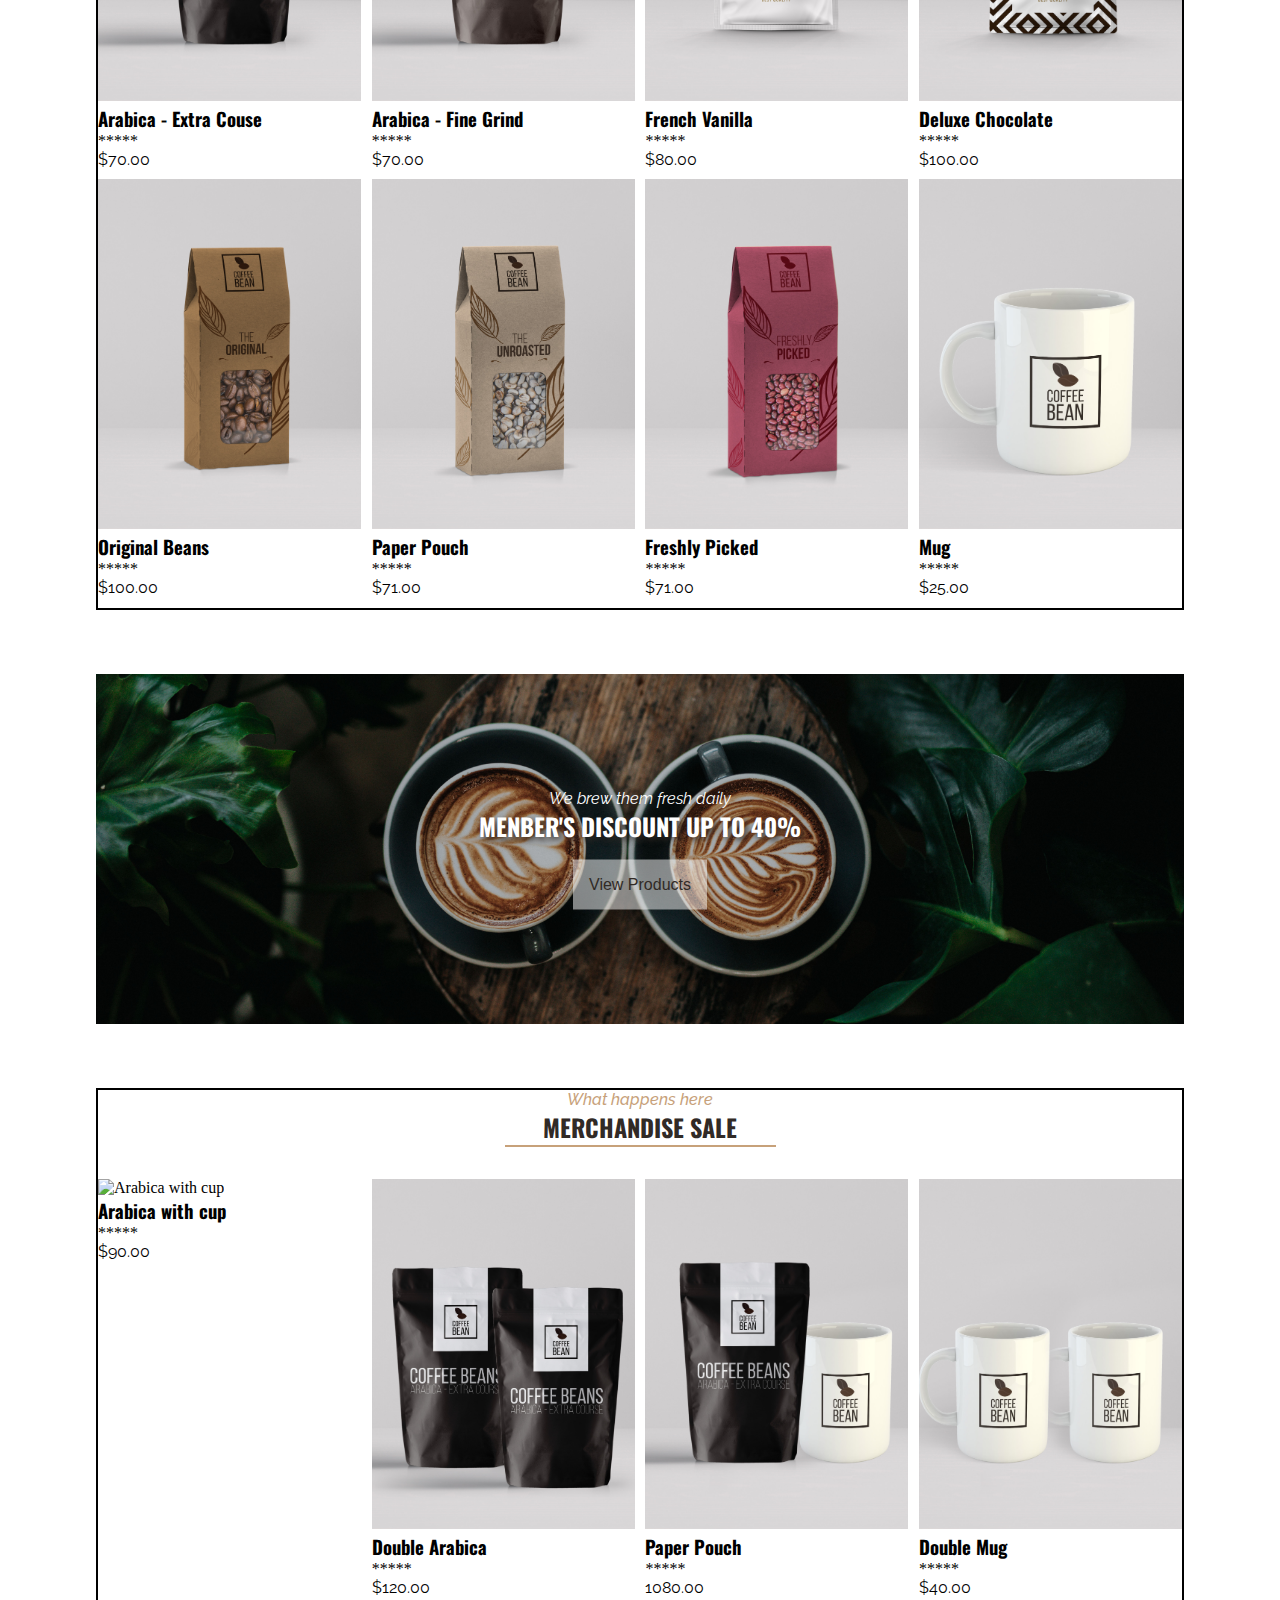
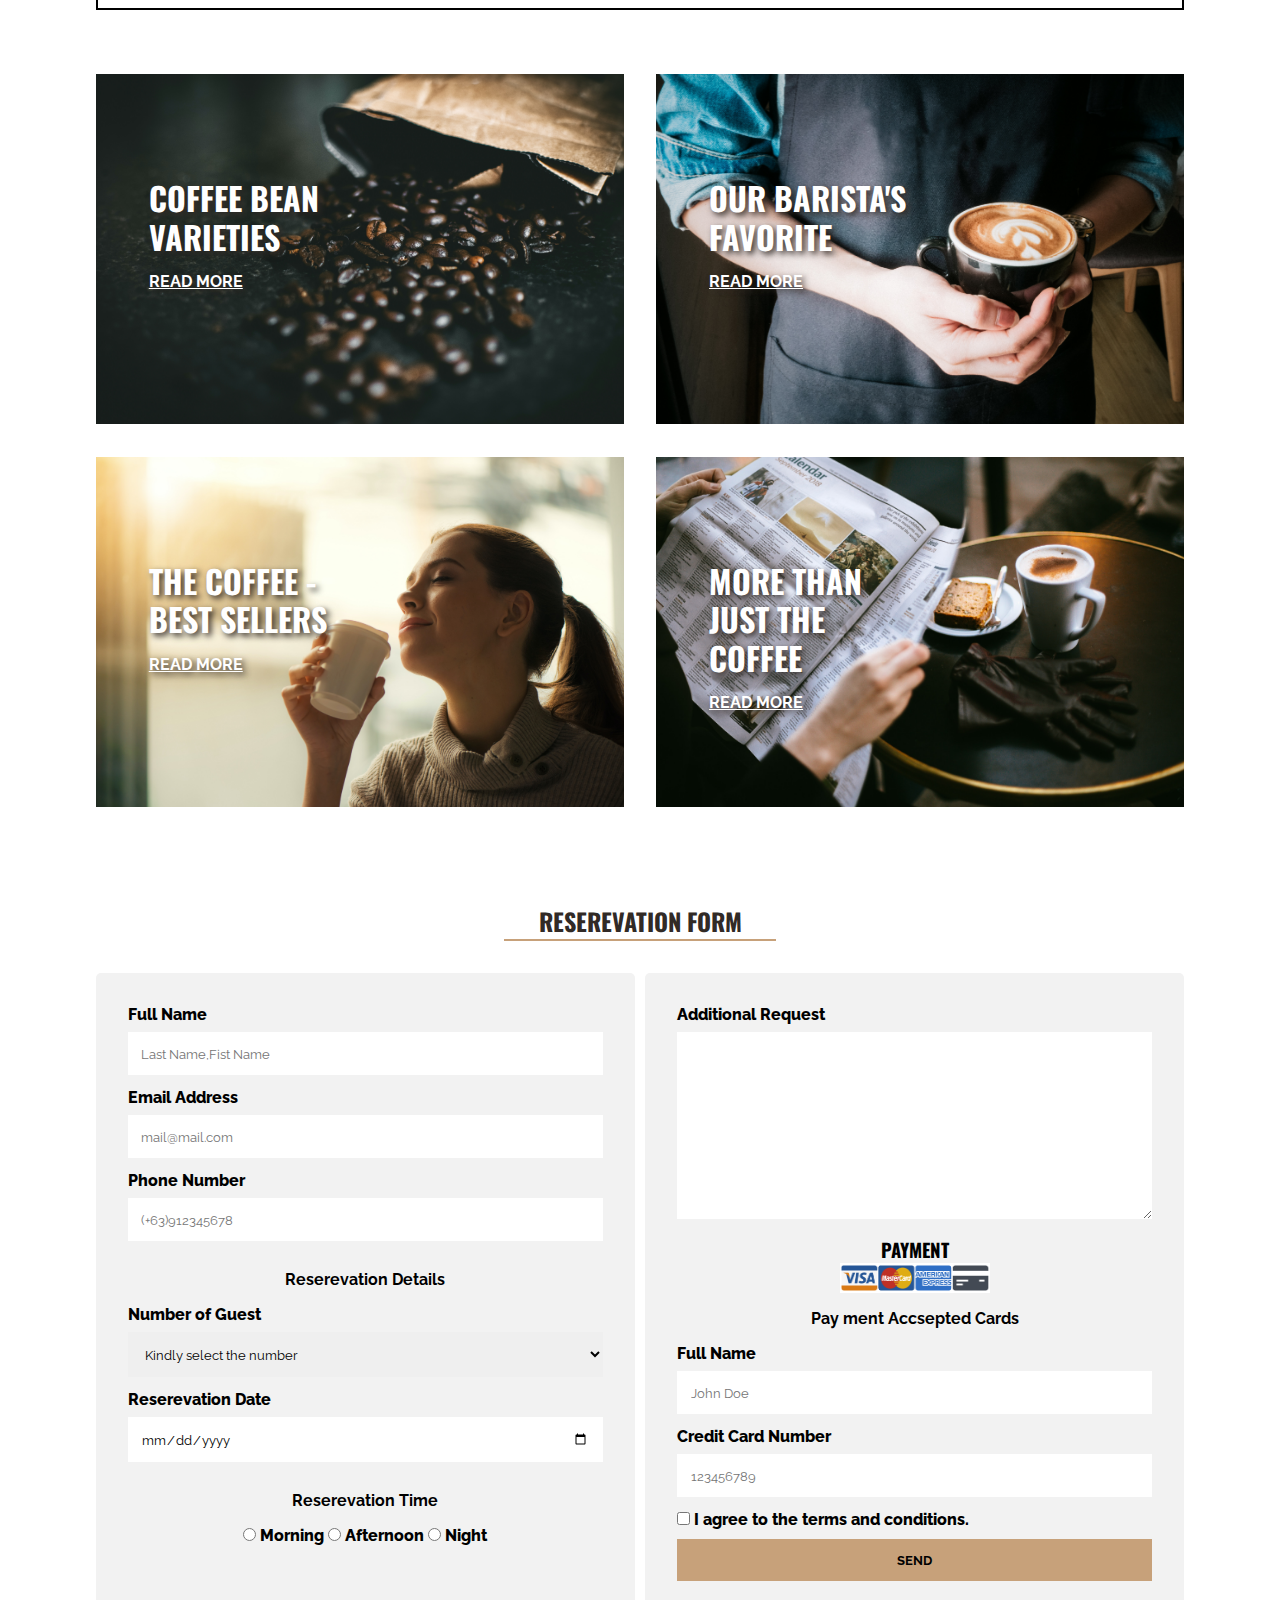
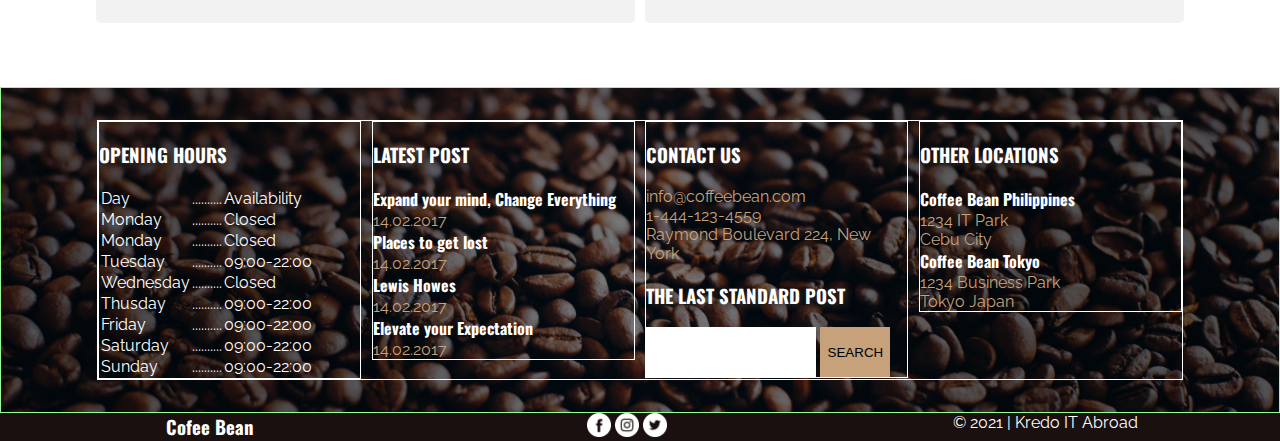
==== commit 1ad77556: "change-cofeeshop" ====
--- a/index.html
+++ b/index.html
@@ -58,49 +58,49 @@
 
       <div class="merch-gallery">
           <div class="merch-items">
-            <img src="../cofee-bean/assets/images/merch-img1.jpg"   alt="Arabica - Extra Couse">
+            <img src="assets/images/merch-img1.jpg"   alt="Arabica - Extra Couse">
             <h3>Arabica -  Extra Couse</h3>
             <span>*****</span>
             <p>$70.00</p>
           </div>
           <div class="merch-items">
-          <img src="../cofee-bean/assets/images/merch-img2.jpg"   alt="Arabica - Fine Grind">
+          <img src="assets/images/merch-img2.jpg"   alt="Arabica - Fine Grind">
           <h3>Arabica - Fine Grind</h3>
           <span>*****</span>
           <p>$70.00</p>
           </div>
           <div class="merch-items">
-        <img src="../cofee-bean/assets/images/merch-img3.jpg"   alt="French Vanilla">
+        <img src="assets/images/merch-img3.jpg"   alt="French Vanilla">
         <h3>French Vanilla</h3>
         <span>*****</span>
         <p>$80.00</p>
           </div>
           <div class="merch-items">
-        <img src="../cofee-bean/assets/images/merch-img4.jpg"   alt="Deluxe Chocolate">
+        <img src="assets/images/merch-img4.jpg"   alt="Deluxe Chocolate">
         <h3>Deluxe Chocolate</h3>
         <span>*****</span>
         <p>$100.00</p>
           </div>
           <div class="merch-items">
-        <img src="../cofee-bean/assets/images/merch-img5.jpg"   alt="Original Beans">
+        <img src="assets/images/merch-img5.jpg"   alt="Original Beans">
         <h3>Original Beans</h3>
         <span>*****</span>
         <p>$100.00</p>
           </div>
           <div class="merch-items">
-        <img src="../cofee-bean/assets/images/merch-img6.jpg"   alt="Paper Pouch">
+        <img src="assets/images/merch-img6.jpg"   alt="Paper Pouch">
         <h3>Paper Pouch</h3>
         <span>*****</span>
         <p>$71.00</p>
           </div>
           <div class="merch-items">
-        <img src="../cofee-bean/assets/images/merch-img7.jpg"   alt="Freshly Picked">
+        <img src="assets/images/merch-img7.jpg"   alt="Freshly Picked">
         <h3>Freshly Picked</h3>
         <span>*****</span>
         <p>$71.00</p>
           </div>
           <div class="merch-items">
-        <img src="../cofee-bean/assets/images/merch-img8.jpg"   alt="Mug">
+        <img src="assets/images/merch-img8.jpg"   alt="Mug">
         <h3>Mug</h3>
         <span>*****</span>
         <p>$25.00</p>
@@ -128,25 +128,25 @@
 
   <div class="merch-gallery">
       <div class="merch-items">
-        <img src="../cofee-bean/assets/images/merch-img9.jpg"   alt="Arabica with cup">
+        <img src=".assets/images/merch-img9.jpg"   alt="Arabica with cup">
         <h3>Arabica with cup</h3>
         <span>*****</span>
         <p>$90.00</p>
       </div>
       <div class="merch-items">
-        <img src="../cofee-bean/assets/images/merch-img10.jpg"   alt="Double Arabica">
+        <img src="assets/images/merch-img10.jpg"   alt="Double Arabica">
         <h3>Double Arabica</h3>
         <span>*****</span>
         <p>$120.00</p>
       </div>
       <div class="merch-items">
-        <img src="../cofee-bean/assets/images/merch-img11.jpg"   alt=" Paper Pouch ">
+        <img src="assets/images/merch-img11.jpg"   alt=" Paper Pouch ">
         <h3>Paper Pouch</h3>
         <span>*****</span>
         <p>1080.00</p>
       </div>
       <div class="merch-items">
-        <img src="../cofee-bean/assets/images/merch-img12.jpg"   alt="Double Mug">
+        <img src="assets/images/merch-img12.jpg"   alt="Double Mug">
         <h3>Double Mug</h3>
         <span>*****</span>
         <p>$40.00</p>
@@ -238,7 +238,7 @@
         <textarea name="requests" id="requests" cols="30" rows="10"></textarea>
 
         <h3> Payment </h3>
-        <div class="icons"><img src="../cofee-bean/assets/images/reservation-cards.png" alt="Card"></div>
+        <div class="icons"><img src="assets/images/reservation-cards.png" alt="Card"></div>
         
         <p> Pay ment Accsepted Cards</p>
         <label for="cc-name"> Full Name </label>
@@ -353,9 +353,9 @@
                 <h3>Cofee Bean</h3>
             </div>
             <div class="soical-widgets">
-                <a href="http://www.facebook.com"><img src="../cofee-bean/assets/images/icon-fb.png" alt="facebook icon"></a>
-                <a href="http://www.instagram.com"><img src="../cofee-bean/assets/images/icon-ig.png" alt="instagram icon"></a>
-                <a href="http://www.twitter.com"><img src="../cofee-bean/assets/images/icon-tw.png" alt="twitter icon"></a>
+                <a href="http://www.facebook.com"><img src="assets/images/icon-fb.png" alt="facebook icon"></a>
+                <a href="http://www.instagram.com"><img src="assets/images/icon-ig.png" alt="instagram icon"></a>
+                <a href="http://www.twitter.com"><img src="assets/images/icon-tw.png" alt="twitter icon"></a>
             </div>
             <div class="soical-widgets">
                 <p>&copy; 2021 | Kredo IT Abroad</p>
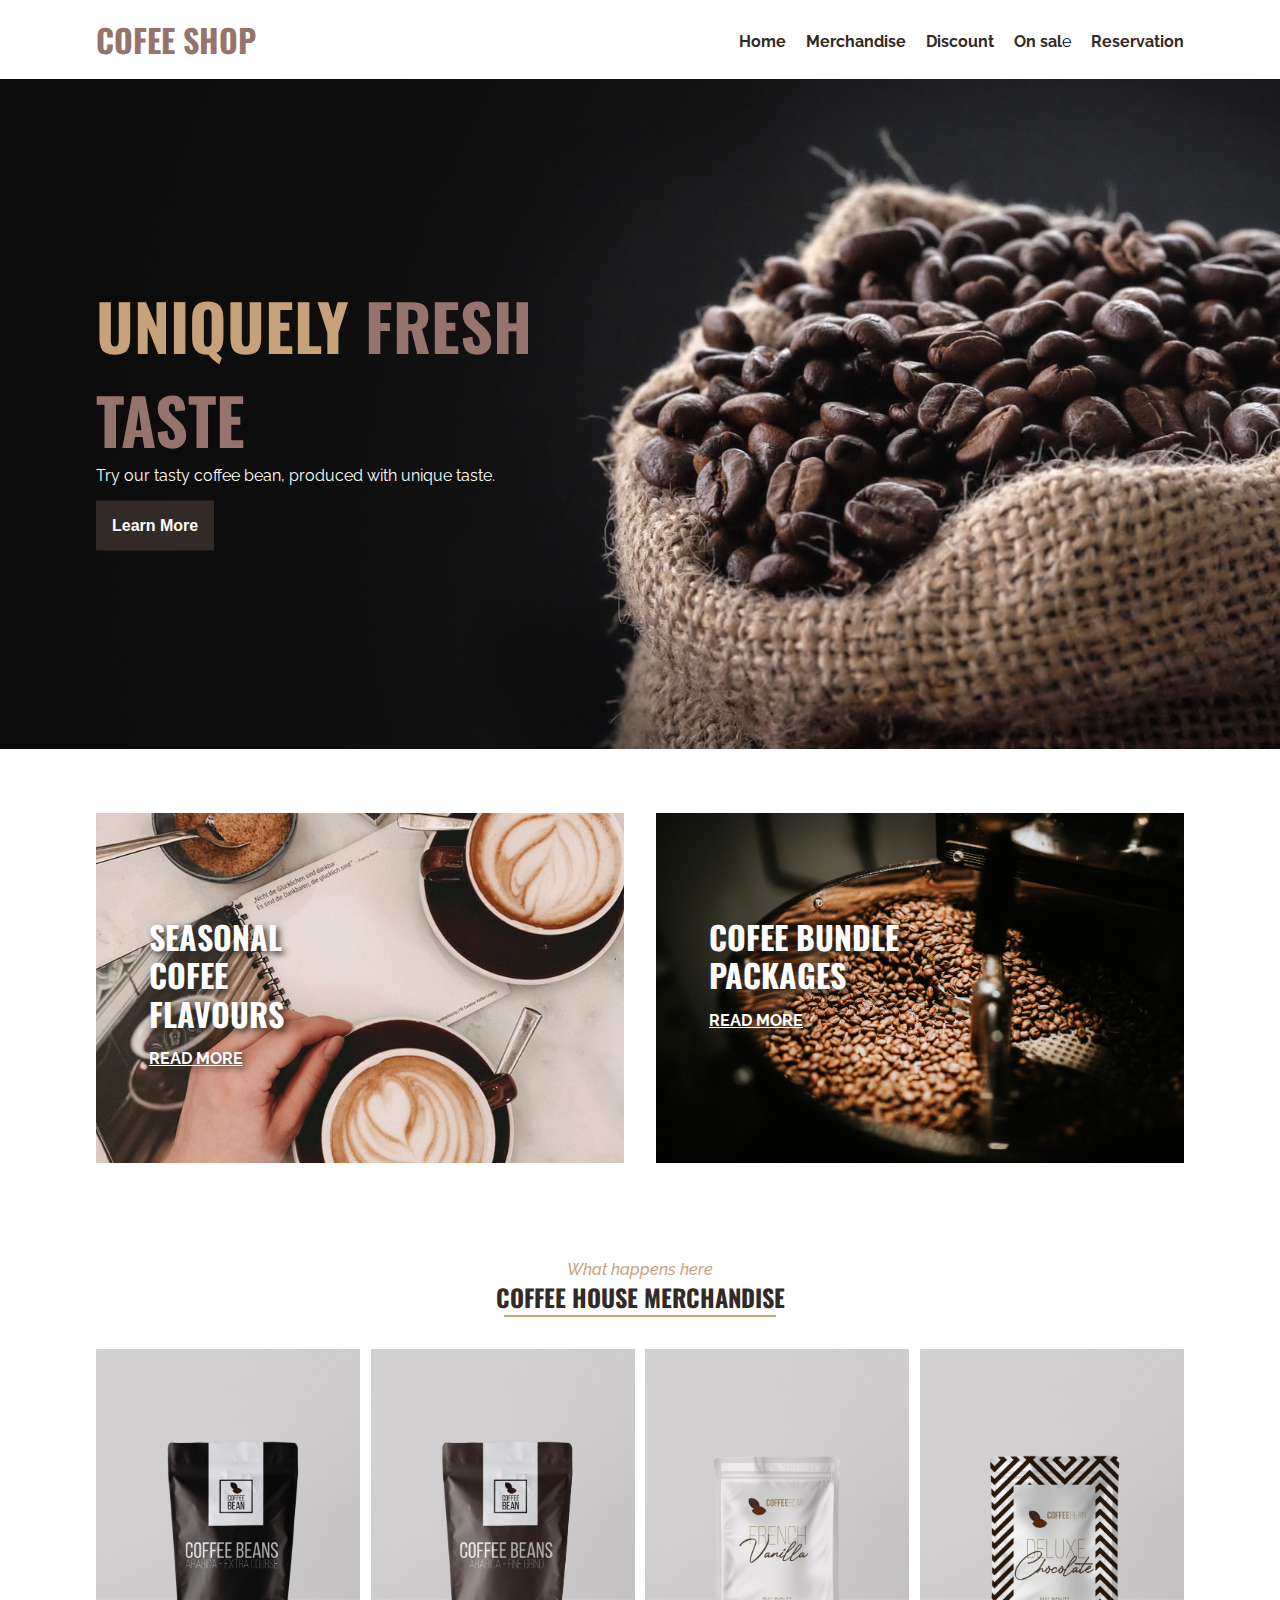
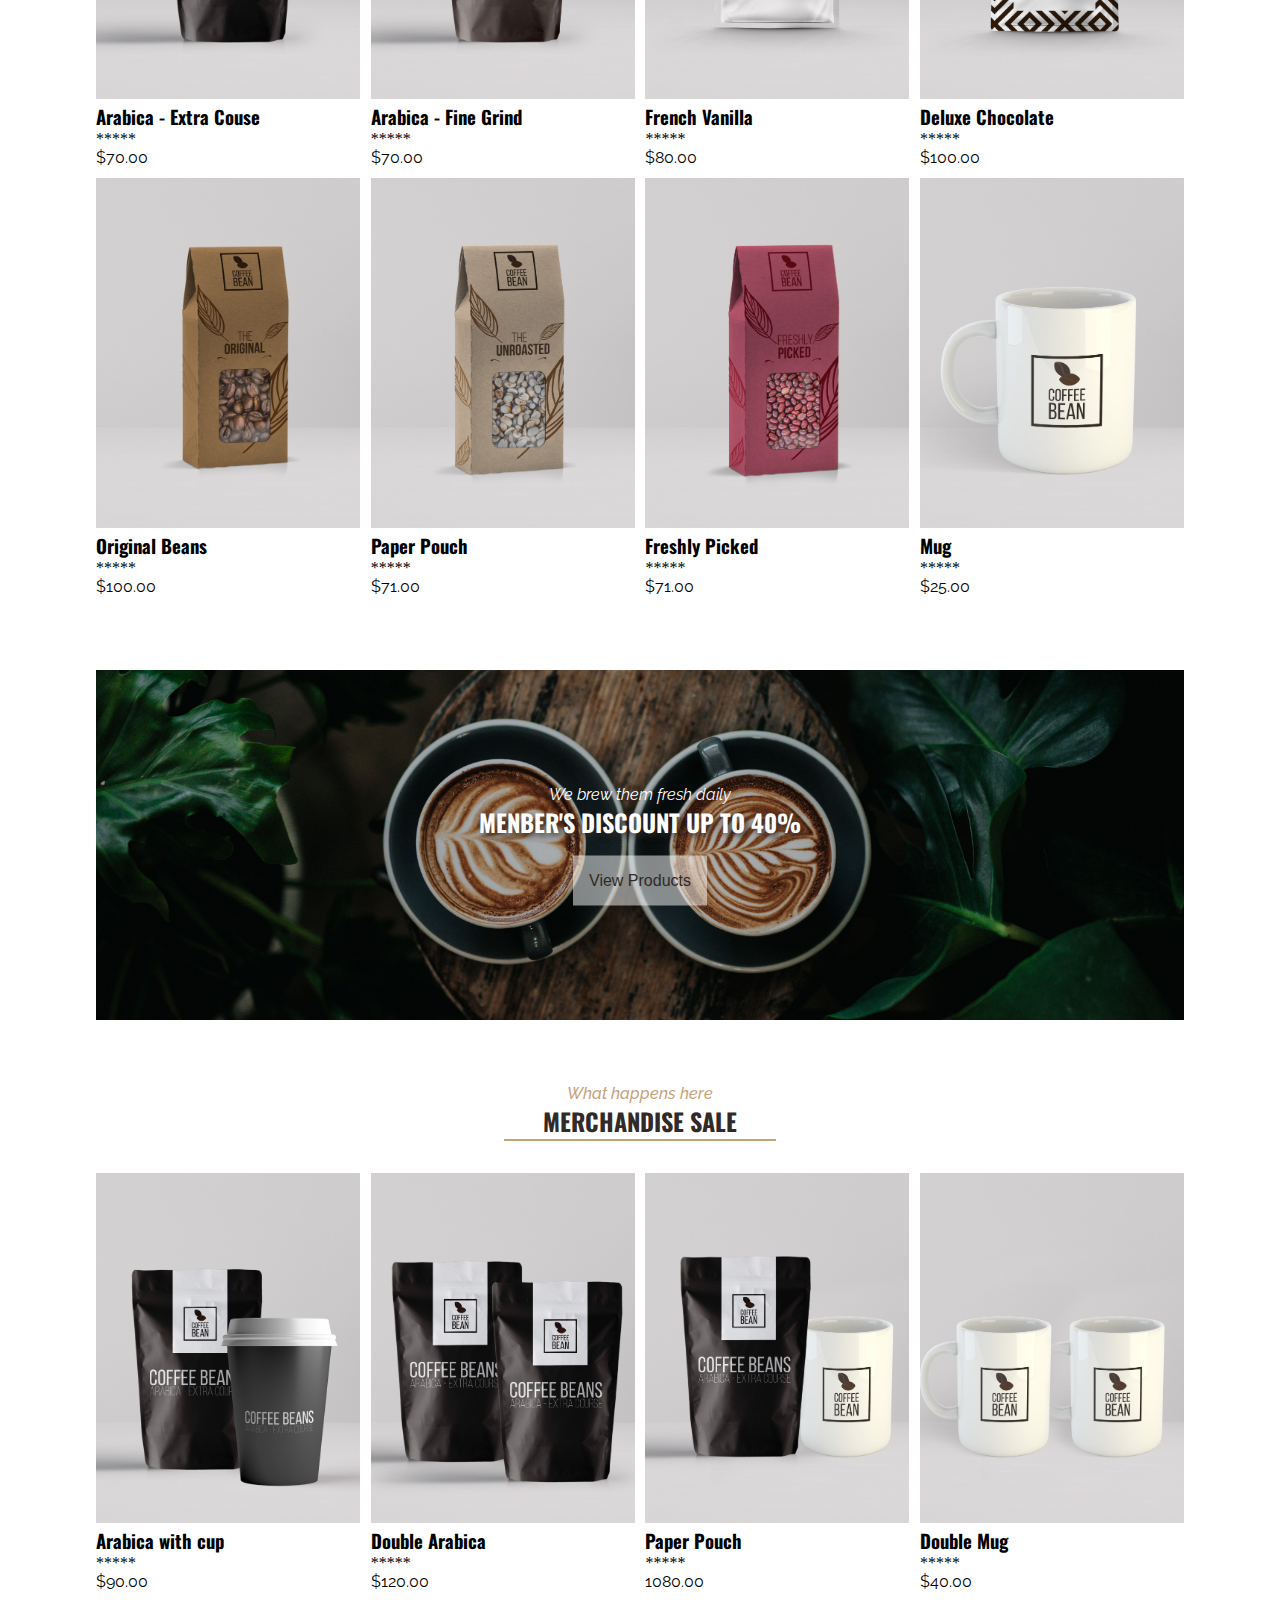
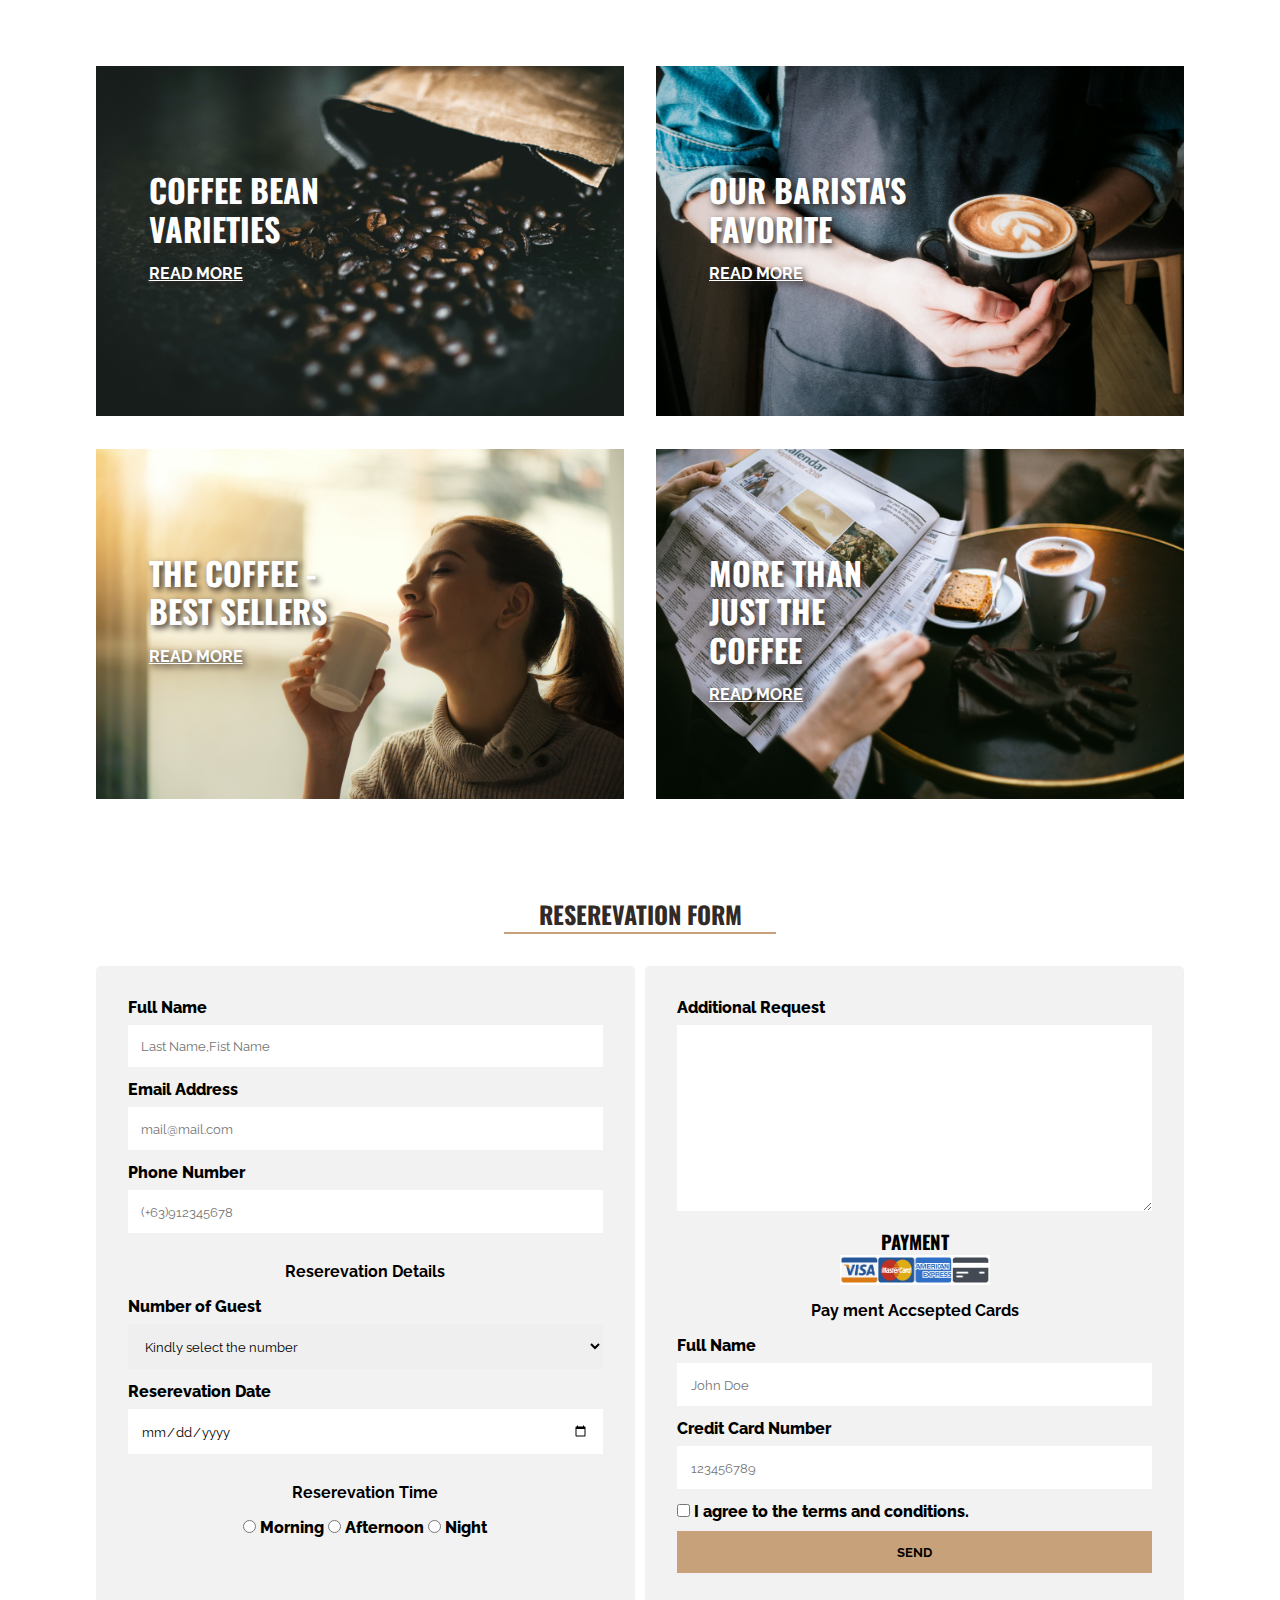
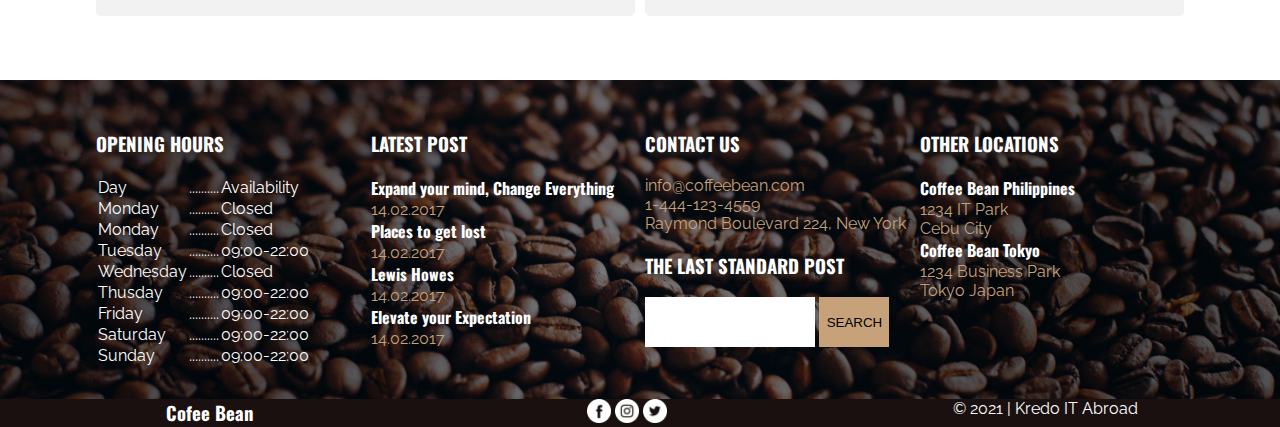
==== commit 0e245832: "change_220901" ====
--- a/index.html
+++ b/index.html
@@ -128,7 +128,7 @@
 
   <div class="merch-gallery">
       <div class="merch-items">
-        <img src=".assets/images/merch-img9.jpg"   alt="Arabica with cup">
+        <img src="assets/images/merch-img9.jpg"   alt="Arabica with cup">
         <h3>Arabica with cup</h3>
         <span>*****</span>
         <p>$90.00</p>
@@ -228,10 +228,6 @@
             <label for="night"> Night </label>
           </div>
           
-
-
-
-
       </div>
       <div class="form-group">
         <label for="requests"> Additional Request </label>
--- a/assets/styles/style.css
+++ b/assets/styles/style.css
@@ -178,7 +178,7 @@
 .merch{
   width: 85%;
   margin: 4em auto;
-  border: 2px solid black;
+  /* border: 2px solid black; */
 }
 
 .section-header{
@@ -406,18 +406,18 @@
     background-position: center;
     padding-top: 2em;
     padding-bottom: 2em;
-    border: 1px solid palegreen;
+    /* border: 1px solid palegreen; */
 }
 
 .footer-contents {
     width: 85%;
     margin: auto;
     overflow: auto;
-    border: 1px solid white;
+    /* border: 1px solid white; */
 }
 
 .footer-widgets{
-    border: 1px solid white;
+    /* border: 1px solid white; */
     float: left;
     margin-right: 1%;
     width: 24.25%;
